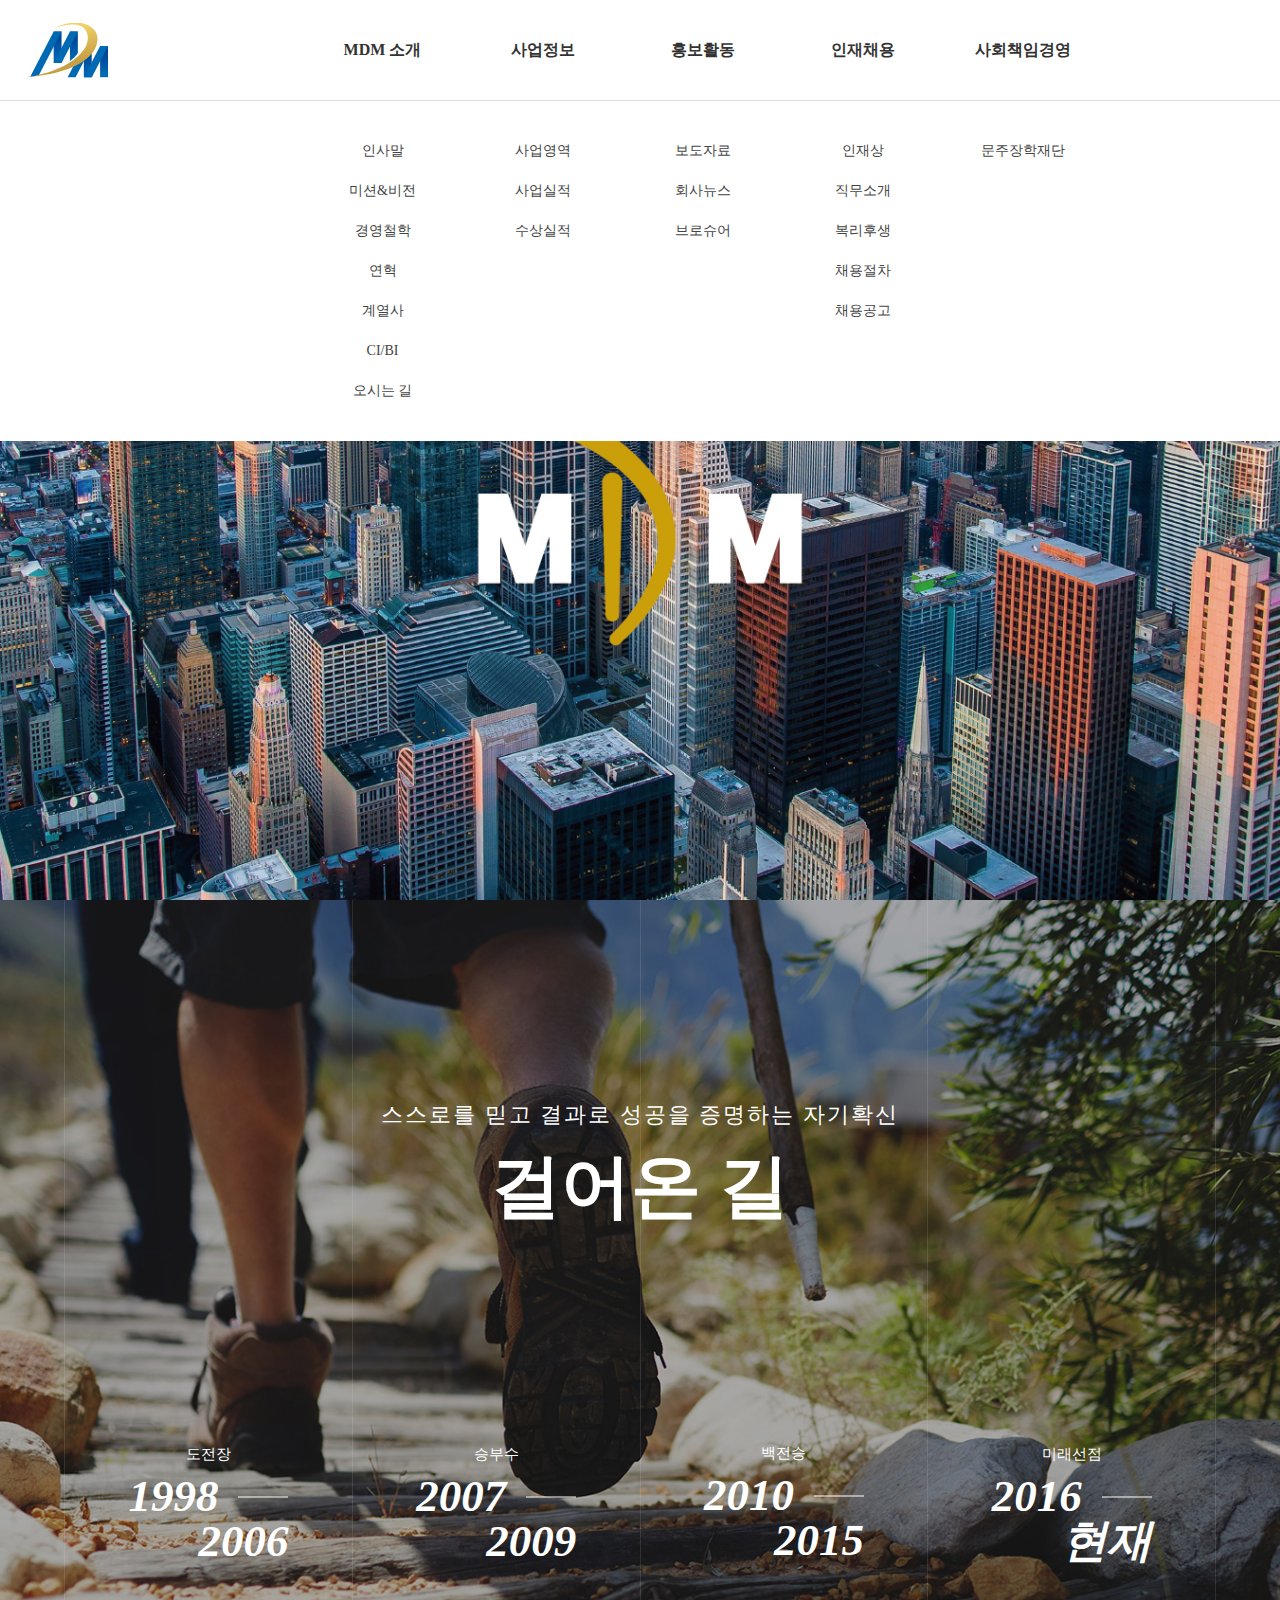
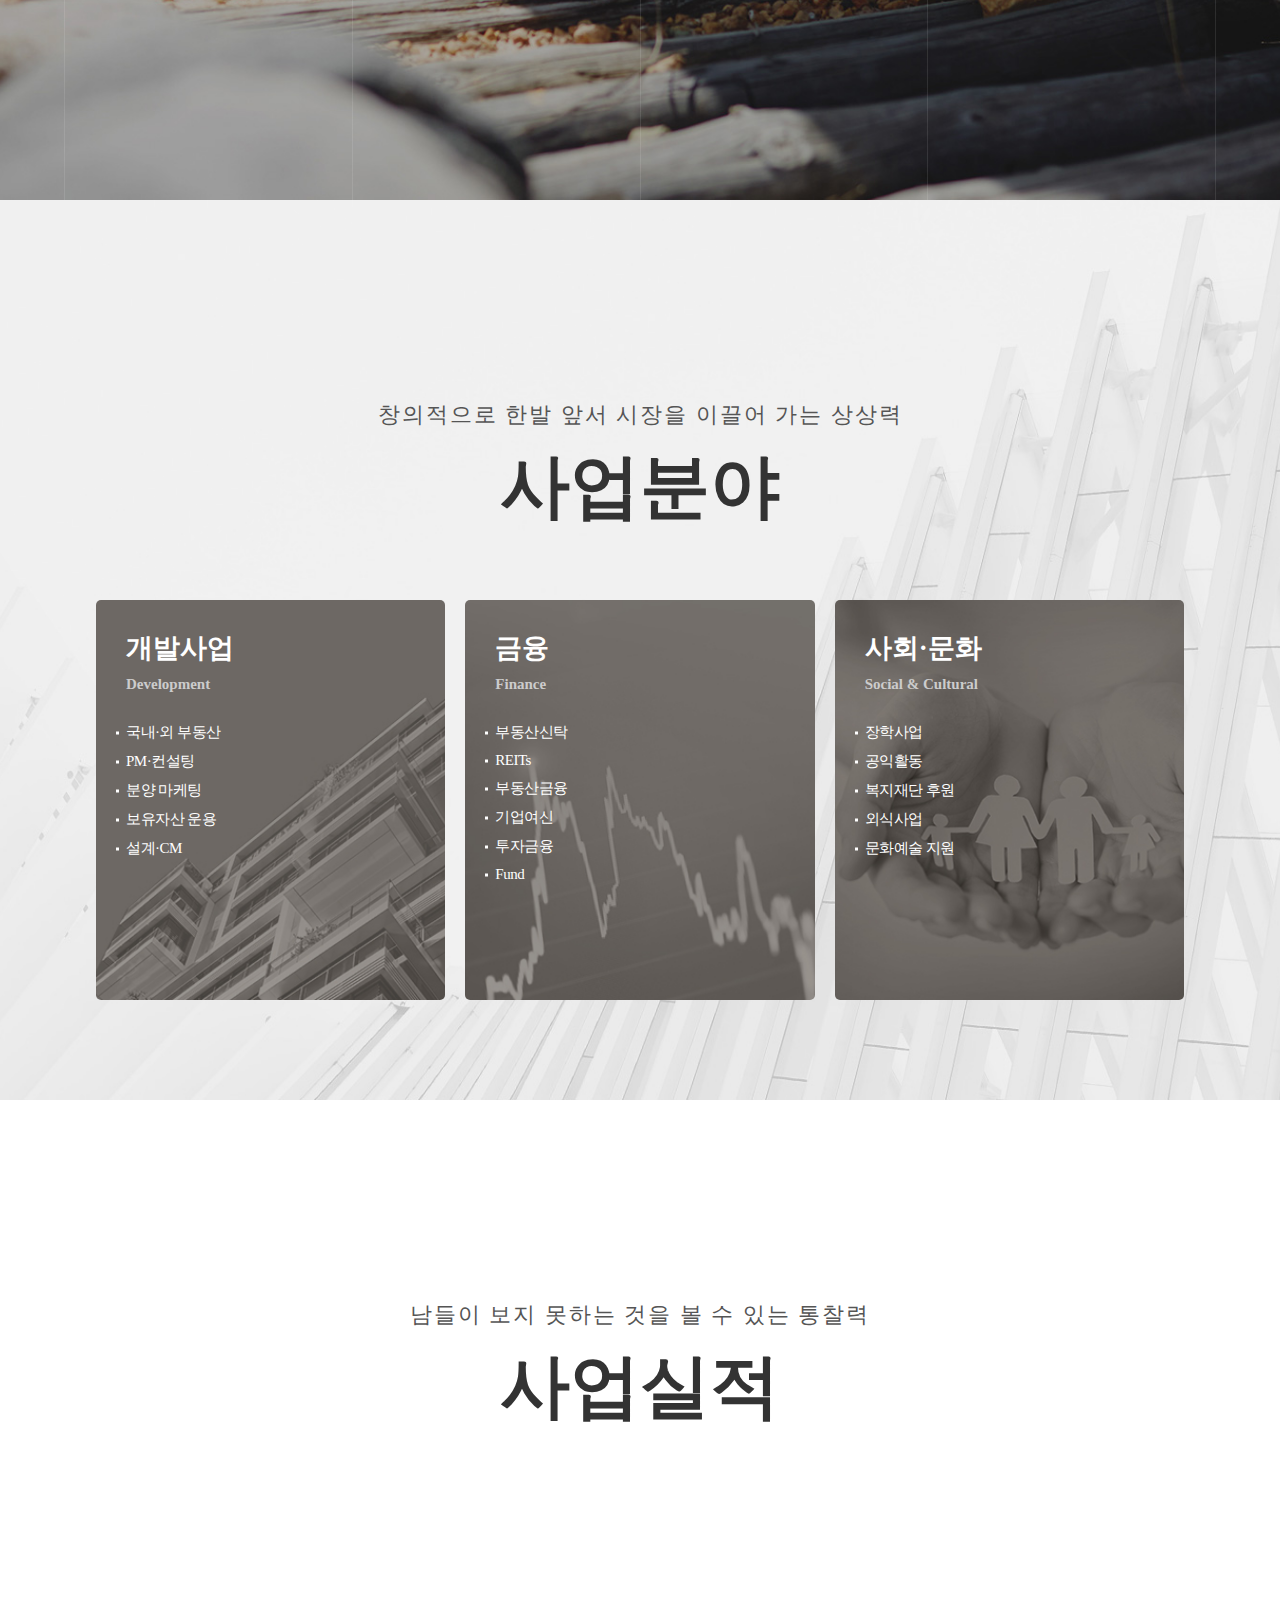
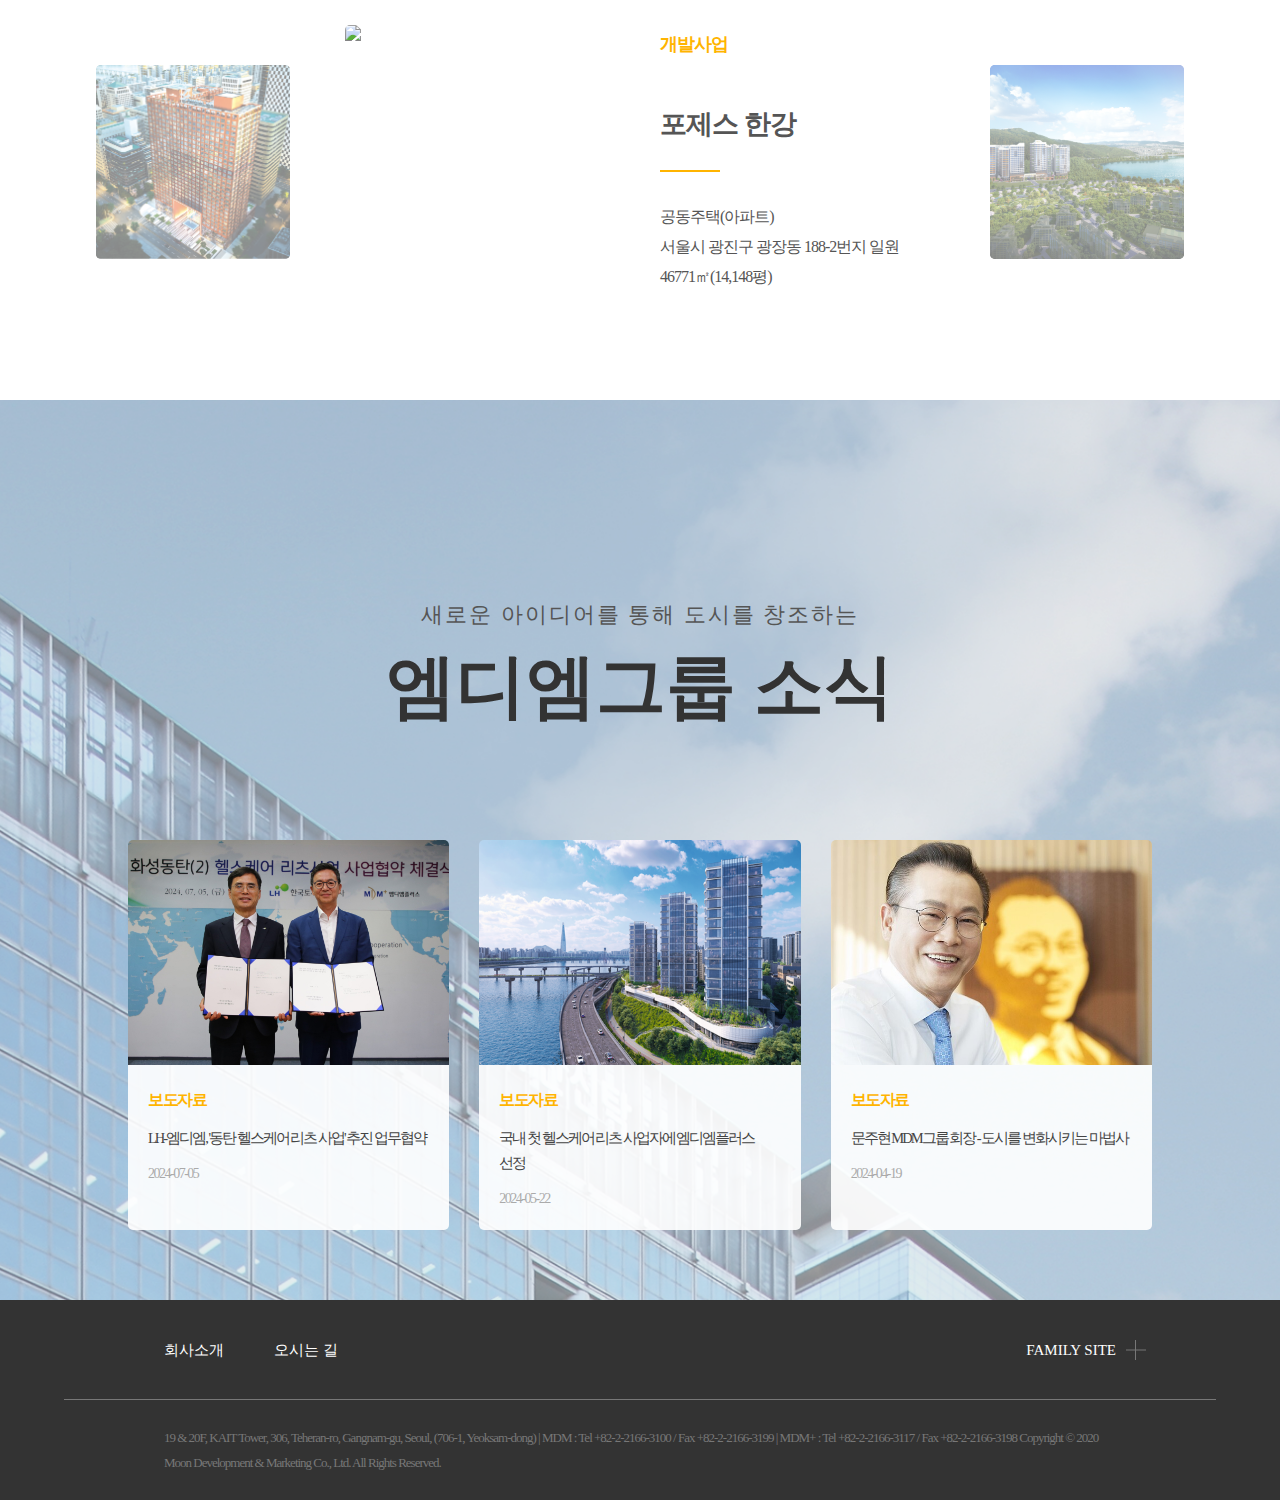
==== MDM.html @ fdaeb79d "first commit" ====
<!DOCTYPE html>
<html lang="ko">
<head>
  <meta charset="UTF-8">
  <meta name="viewport" content="width=device-width, initial-scale=1.0">
  <link rel="stylesheet" href="css/style.css">
  <title>MDM</title>
</head>
<body>
  <div id="mdm">
    <section class="s1">
      <header>
        <p class="logo"><a href="#"></a></p>
        <p class="nav_Bg"></p>
        <ul class="nav">
          <li>
            <a href="#">MDM 소개</a>
            <ul class="sub">
              <li><a href="#"><span>인사말</span></a></li>
              <li><a href="#"><span>미션&비전</span></a></li>
              <li><a href="#"><span>경영철학</span></a></li>
              <li><a href="#"><span>연혁</span></a></li>
              <li><a href="#"><span>계열사</span></a></li>
              <li><a href="#"><span>CI/BI</span></a></li>
              <li><a href="#"><span>오시는 길</span></a></li>
            </ul>
          </li>
          <li>
            <a href="#">사업정보</a>
            <ul class="sub">
              <li><a href="#"><span>사업영역</span></a></li>
              <li><a href="#"><span>사업실적</span></a></li>
              <li><a href="#"><span>수상실적</span></a></li>
            </ul>
          </li>
          <li>
            <a href="#">홍보활동</a>
            <ul class="sub">
              <li><a href="#"><span>보도자료</span></a></li>
              <li><a href="#"><span>회사뉴스</span></a></li>
              <li><a href="#"><span>브로슈어</span></a></li>
            </ul>
          </li>
          <li>
            <a href="#">인재채용</a>
            <ul class="sub">
              <li><a href="#"><span>인재상</span></a></li>
              <li><a href="#"><span>직무소개</span></a></li>
              <li><a href="#"><span>복리후생</span></a></li>
              <li><a href="#"><span>채용절차</span></a></li>
              <li><a href="#"><span>채용공고</span></a></li>
            </ul>
          </li>
          <li>
            <a href="#">사회책임경영</a>
            <ul class="sub">
              <li><a href="#"><span>문주장학재단</span></a></li>
            </ul>
          </li>
        </ul>
      </header>
    </section>
    <section class="s2">
      <div class="title">
        <p>스스로를 믿고 결과로 성공을 증명하는 자기확신</p>
        <p>걸어온 길</p>
      </div>
      <ul class="since_Box">
        <li>
          <div class="show">
            <p>도전장</p>
            <p class="since since1">1998</p>
            <p class="since since2">2006</p>
          </div>
          <div class="hide">
            <p>
              미래를 향한 도전.
              <br>창업의 길을 걷다.
            </p>
            <a href="#">자세히보기 
              <span><img src="images/section2_arrow.png" alt="section2_arrow"></span>
            </a>
          </div>
        </li>
        <li>
          <div class="show">
            <p>승부수</p>
            <p class="since since1">2007</p>
            <p class="since since2">2009</p>
          </div>
          <div class="hide">
            <p>
              새로운 도약의 시작.
              <br>디벨로퍼의 나래를 펼치다.
            </p>
            <a href="#">자세히보기 
              <span><img src="images/section2_arrow.png" alt="section2_arrow"></span>
            </a>
          </div>
        </li>
        <li>
          <div class="show">
            <p>백전승</p>
            <p class="since since1">2010</p>
            <p class="since since2">2015</p>
          </div>
          <div class="hide">
            <p>
              패러다임의 전환.
              <br>미래에 대한 인사이트로
              <br>디벨로퍼에 금융을 접목하다.
            </p>
            <a href="#">자세히보기 
              <span><img src="images/section2_arrow.png" alt="section2_arrow"></span>
            </a>
          </div>
        </li>
        <li>
          <div class="show">
            <p>미래선점</p>
            <p class="since since1">2016</p>
            <p class="since since2">현재</p>
          </div>
          <div class="hide">
            <p>
              세계 일류
              <br>종합부동산그룹의 길.
            </p>
            <a href="#">자세히보기 
              <span><img src="images/section2_arrow.png" alt="section2_arrow"></span>
            </a>
          </div>
        </li>
      </ul>
    </section>
    <section class="s3">
      <div class="title">
        <p>창의적으로 한발 앞서 시장을 이끌어 가는 상상력</p>
        <p>사업분야</p>
      </div>
      <ul>
        <li>
            <p>개발사업</p>
            <p>Development</p>
            <ul class="sub">
              <li>국내·외 부동산</li>
              <li>PM·컨설팅</li>
              <li>분양 마케팅</li>
              <li>보유자산 운용</li>
              <li>설계·CM</li>
              <li></li>
            </ul>
            <a href="#"><img src="images/section3_btn_arrow.png" alt="section3_btn_arrow"></a>
        </li>
        <li>
            <p>금융</p>
            <p>Finance</p>
            <ul class="sub">
              <li>부동산신탁</li>
              <li>REITs</li>
              <li>부동산금융</li>
              <li>기업여신</li>
              <li>투자금융</li>
              <li>Fund</li>
            </ul>
            <a href="#"><img src="images/section3_btn_arrow.png" alt="section3_btn_arrow"></a>
        </li>
        <li>
            <p>사회·문화</p>
            <p>Social & Cultural</p>
            <ul class="sub">
              <li>장학사업</li>
              <li>공익활동</li>
              <li>복지재단 후원</li>
              <li>외식사업</li>
              <li>문화예술 지원</li>
              <li></li>
            </ul>
            <a href="#"><img src="images/section3_btn_arrow.png" alt="section3_btn_arrow"></a>
        </li>
      </ul>
    </section>
    <section class="s4">
      <div class="title">
        <p>남들이 보지 못하는 것을 볼 수 있는 통찰력</p>
        <p>사업실적</p>
      </div>
      <ul>
        <li>
          <p><img src="images/MP_section4_img5.jpg" alt="img5"></p>
        </li>
        <li>
          <p><img src="images/MP_section4_img1.jpg" alt="img1"></p>
          <div class="txt">
            <p>개발사업</p>
            <p>포제스 한강</p>
            <p>공동주택(아파트)<br>
              서울시 광진구 광장동 188-2번지 일원<br>
              46771㎡(14,148평)</p>
          </div>
        </li>
        <li>
          <p><img src="images/MP_section4_img2.jpg" alt="img2"></p>
        </li>
      </ul>
    </section>
    <section class="s5">
      <div class="title">
        <p>새로운 아이디어를 통해 도시를 창조하는</p>
        <p>엠디엠그룹 소식</p>
      </div>
      <ul>
        <li>
          <a href="#">
            <p><img src="images/MP_section5_img1.jpg" alt="img1"></p>
            <div class="txt">
              <p>보도자료</p>
              <p>LH-엠디엠, '동탄 헬스케어 리츠 사업' <br>추진 업무협약</p>
              <p>2024-07-05</p>
            </div>
          </a>
        </li>
        <li>
          <a href="#">
            <p><img src="images/MP_section5_img2.png" alt="img2"></p>
            <div class="txt">
              <p>보도자료</p>
              <p>국내 첫 헬스케어 리츠 사업자에 <br>엠디엠플러스 선정</p>
              <p>2024-05-22</p>
            </div>
          </a>
        </li>
        <li>
          <a href="#">
            <p><img src="images/MP_section5_img3.jpg" alt="img3"></p>
            <div class="txt">
              <p>보도자료</p>
              <p><!-- [커버스토리] --> 문주현 MDM그룹 회장 - 도시를 <br>변화시키는 마법사<span>, 1세대 디벨로퍼</span></p>
              <p>2024-04-19</p>
            </div>
          </a>
        </li>
      </ul>
    </section>
    <footer>
      <div class="footTop">
        <div class="left">
          <p><a href="#">회사소개</a></p>
          <p><a href="#">오시는 길</a></p>
        </div>
        <p>FAMILY SITE</p>
      </div>
      <p>19 & 20F, KAIT Tower, 306, Teheran-ro, Gangnam-gu, Seoul, (706-1, Yeoksam-dong) | MDM : Tel +82-2-2166-3100 / Fax +82-2-2166-3199 | MDM+ : Tel +82-2-2166-3117 / Fax +82-2-2166-3198 Copyright © 2020 Moon Development & Marketing Co., Ltd. All Rights Reserved.
    </footer>
  </div>
</body>
</html>
---- css/style.css ----
@charset "utf-8";

*{margin: 0; padding: 0;}
ul{list-style: none;}
a{text-decoration: none;}

#mdm{
  width: 100%; height: 100vh;
}
#mdm section{
  width: 100%; height: 100%;
}
section .title{
  width: 100%; text-align: center;
  position: absolute; z-index: 1;
  top: 200px; left: 0;
}
section .title p:nth-child(1){
  font-size: 22px;
  letter-spacing: 2px;
  margin-bottom: 10px;
}
section .title p:nth-child(2){
  font-size: 70px; font-weight: bold;
}


/* section1 시작 */
.s1{
  background-image: url(../images/MP_title_bg_img1.jpg);
  background-position: center;
  background-size: cover;
}
.s1 header{
  width: 100%; height: 100px;
  background-image: linear-gradient(rgba(0, 0, 0, .4),transparent);
  position: fixed; z-index: 30;
  display: flex;
}
.s1 header:hover{
  /* background-color: rgba(0, 0, 0, .5); */
  background-color: #fff;
  background-image: none;
  border-bottom: 1px solid #ddd;

}
.s1 header .logo{
  width: 100px; height: 100%;
  text-align: center;
  position: relative; z-index: 1;
  margin-left: 25px;
}
.s1 header .logo a{
  display: block;
  width: 100px; height: 55px;
  background-image: url(../images/mdm_ci_redesign_white3.svg);
  position: absolute; left: 50%; top: 50%;
  transform: translate(-50%,-50%);
  background-size: contain;
  background-repeat: no-repeat;
}
.s1 header:hover .logo a{
  background-image: url(../images/mdm_ci_redesign_blue3.svg);
}
.s1 header .nav{
  width: 100%; max-width: 1000px; height: 100%;
  display: flex; align-items: center;
  text-align: center;
  margin: 0 auto; 
}
.s1 header .nav>li{
  width: 20%; line-height: 100px;
  position: relative; z-index: 1;
}
.s1 header .nav>li>a{
  display: block;
  width: 100%; height: 100%;
  color: #fff; 
  font-weight: 600;
}
.s1 header:hover .nav>li>a{
  color: #333; 
}
.s1 header .nav>li:hover>a{
  background-color: #eee;
  transition: .3s
}
.s1 header .nav>li .sub{
  width: 100%; height: 0;
  position: absolute; top: 101px; left: 0;
  padding-top: 30px; box-sizing: border-box;
  z-index: 1;
  overflow: hidden;
  
}
.s1 header:hover .nav>li .sub{
height: 340px;transition: .2s .1s;
}
.s1 header .nav>li:hover .sub{
  background-color: #eee;
}
.s1 header .nav>li .sub li{
width: 100%; line-height: 40px;
}
.s1 header .nav>li .sub li a{
  display: block;
  width: 100%;
  color: #444;
  font-size: 14px;
}
.s1 header .nav>li .sub li:hover a{
  color: #095dba;
}
.s1 header .nav>li .sub li a span{
  display: inline-block; height: 32px;
  transition: border .3s;
  border-bottom: 1px solid transparent;
}
.s1 header .nav>li .sub li:hover a span{
  border-bottom: 1px solid;
}
.s1 header .nav_Bg{
  width: 100%; height: 0;
  /* background-color: rgba(0, 0, 0, .5); */
  background-color: #fff;
  position: absolute; top: 101px; left: 0;
  transition: .3s;

}
.s1 header:hover .nav_Bg{
  height: 340px;
}



/* section2 시작 */
.s2{
  background-image: url(../images/MP_section2_bg_img.jpg);
  background-size: cover;
  position: relative;
  background-position: center;
}
.s2 .title{
  color: #fff;
}
.s2 .since_Box{
  width: 90%; height: 100%;
  display: flex; justify-content: center;
  margin: 0 auto;
}
.s2 .since_Box li{
  width: 25%; height: 100%; text-align: center;
  border-left: 1px solid rgba(255, 255, 255, .1);
  display: flex; flex-direction: column;
  justify-content: flex-end;
  color: #fff;
}
.s2 .since_Box li:hover{
  background-image: linear-gradient(transparent, transparent, rgba(0, 0, 0, .6), rgba(0, 0, 0, .7));
}
.s2 .since_Box li:last-child{
  border-right: 1px solid rgba(255, 255, 255, .1);
}
.s2 .since_Box li .show p:nth-child(1){
  font-size: 15px;
}
.s2 .since_Box li .show p.since{
  font-size: 45px; font-weight: bold;
  display: inline-block;
  display: flex; flex-direction: column;
  width: 160px; margin: 0 auto;
  line-height: 45px;
  font-style: italic;
}
.s2 .since_Box li:hover p.since{
  color: #ffb400;
}
.s2 .since_Box li .show p.since1{
  align-items: flex-start;
  margin-top: 10px;
  position: relative;
}
.s2 .since_Box li .show p.since1::after{
  content: "";
  width: 50px; height: 1px;
  position: absolute; right: 0; top: 50%;
  transform: translateY(-50%);
  background-color: #fff;
}
.s2 .since_Box li .show p.since2{
  align-items: flex-end;
  margin-bottom: 30px;
}
.s2 .since_Box li .hide{
  margin-bottom: 0;
  margin-top: 20px;
  opacity: 0; transition: .3s;
}
.s2 .since_Box li:nth-child(3) .hide{
  margin-bottom: -17px;
  opacity: 0; 
}
.s2 .since_Box li:hover .hide{
  margin-bottom: 70px; 
  opacity: 1;
}
.s2 .since_Box li .hide p{
font-size: 14px;
}
.s2 .since_Box li .hide a{
color: #fff;
font-size: 14px; font-weight: 600;
line-height: 150px;
}
.s2 .since_Box li .hide a span{
  padding-left: 5px;
}
.s2 .since_Box li .hide a:hover span{
animation: spanarrow .6s infinite alternate ;
position: relative;
}
@keyframes spanarrow {
  0%,100%{right: 0; animation-timing-function: ease-in;}
  50%{right: -3px; animation-timing-function: ease-out;}
}



/* section3 시작 */
.s3{
  background-image: url(../images/MP_section3_bg_img.jpg);
  background-size: cover;
  position: relative;
  background-position: center;
}
.s3 .title p:nth-child(1){
  color: #555;
}
.s3 .title p:nth-child(2){
  color: #333;
}
.s3>ul{
  width: 80%;
  display: flex; justify-content: center;
  gap: 30px;
  margin: 0 auto;
  position: absolute; bottom: 100px; left: 50%;
  transform: translateX(-50%);
}
.s3>ul>li{
  width: 350px; aspect-ratio: 1 / 1;
  background-size: cover;
  padding: 30px; box-sizing: border-box;
  color: #fff;
  position: relative;
  border-radius: 5px;
  transition: border-radius .3s, transform .3s;
  overflow: hidden;
}
.s3>ul>li:hover{
  transform: translateY(-25px);
  border-radius: 5px 100px 5px 5px;
  filter: drop-shadow(10px 10px 15px rgba(0, 0, 0, .4));
}
.s3>ul>li:hover:before{
  content: "";
  width: 100%; height: 100%;
  position: absolute; left: 0; top: 0;
  background-color: #FEB516;
  mix-blend-mode: overlay;
}
.s3>ul>li:nth-child(1){
background-image: url(../images/MP_section3_development_bg.jpg);
}
.s3>ul>li:nth-child(2){
background-image: url(../images/MP_section3_finance_bg.jpg);
}
.s3>ul>li:nth-child(3){
background-image: url(../images/MP_section3_social&cultural_bg.jpg);
}
.s3>ul>li>p{position: relative;}
.s3>ul>li>p:nth-child(1){
  font-size: 32px; font-weight: bold;
}
.s3>ul>li>p:nth-child(2){
  font-size: 18px; font-weight: 600;
  color: #ccc; margin: 10px 0 30px;
}
.s3>ul>li .sub{
  display: flex; flex-wrap: wrap;
  justify-content: space-around;
  gap: 10px;
}
.s3>ul>li .sub li{
  letter-spacing: -.5px; width: 43%;
  position: relative;
}
/* .s3>ul>li .sub li:nth-child(odd){}
.s3>ul>li .sub li:nth-child(even){} */
.s3>ul>li .sub li::before{
  content: "";
  width: 3px; height: 3px;
  position: absolute; left: -10px; top: 50%;
  transform: translateY(-50%);
  background-color: #fff;
}
.s3>ul>li:nth-child(odd) .sub li:last-child::before{
  content: none;
}
.s3>ul>li a{
  display: inline-block;
  width: 70px; height: 70px;
  line-height: 70px;
  position: absolute; right: 0; bottom: 0;
  background-color: rgba(0, 0, 0, .25);
  text-align: center;
  opacity: 0;
}
.s3>ul>li a img{
  width: 37px; height: 21px;
  vertical-align: middle;
}
.s3>ul>li:hover a{
  opacity: 1;
}



/* section4 시작 */
.s4{
  position: relative;
} 
.s4 .title p:nth-child(1){
  color: #555;
}
.s4 .title p:nth-child(2){
  color: #333;
}
.s4 ul{
  width: 85%; margin: 0 auto;
  display: flex;
  justify-content: center; gap: 5%; align-items: center;
  position: absolute; bottom: 100px; left: 50%;
  transform: translateX(-50%);
}
.s4 ul li:nth-child(odd){
  width: 230px;
}
.s4 ul li:nth-child(2){
  width: 700px;
  display: flex; align-items: center;
}
.s4 ul li>p{
  aspect-ratio: 1 / 1; font-size: 0;
  border-radius: 5px; overflow: hidden;
  position: relative;
}
.s4 ul li:nth-child(odd)>p::after{
  content: "";
  position: absolute; left: 0; top: 0;
  width: 100%; height: 100%;
  background-color: rgba(255, 255, 255, .5);
}
/* .s4 ul li:nth-child(odd)>p::before{
  content: url(../images/MP_section4_img5.jpg);
  position: absolute; left: 0; top: 0;
  width: 100%; height: 100%;
  filter: blur(2px);
} */
.s4 ul li:nth-child(2)>p{
  width: 50%;
  border-radius: 5px 100px 5px 5px;
}
.s4 ul li>p img{
  width: 100%; height: 100%; object-fit: cover;
}
.s4 ul li .txt{
  width: 50%;
  display: flex; flex-direction: column;
  gap: 50px; margin-left: 40px;
  letter-spacing: -1px;
}
.s4 ul li .txt p:nth-child(1){
  color: #FFB400; font-size: 18px; font-weight: bold;
}
.s4 ul li .txt p:nth-child(2){
  color: #555; font-size: 27px; font-weight: bold;
  position: relative; margin-bottom: 10px;
}
.s4 ul li .txt p:nth-child(2)::after{
  content: "";
  position: absolute; left: 0; bottom: -30px;
  width: 60px; height: 2px;
  background-color: #FFB400;
}
.s4 ul li .txt p:nth-child(3){
  color: #555; line-height: 30px;
}




/* section5 시작 */
.s5{
  background-image: url(../images/MP_section5_bg_img.jpg);
  background-size: cover;
  position: relative;
  background-position: center;
}
.s5::after{
  content: "";
  position: absolute; left: 0; top: 0;
  width: 100%; height: 100%;
  background-color: rgba(255, 255, 255, .45);
}
.s5 .title p:nth-child(1){
  color: #555;
}
.s5 .title p:nth-child(2){
  color: #333;
}
.s5 ul{
  width: 70%; margin: 0 auto;
  display: flex;
  justify-content: center; gap: 100px;
  position: absolute; bottom: 70px; left: 50%;
  transform: translateX(-50%);
  z-index: 1;
}
.s5 ul li{
  flex: 1 1 30%;
  border-radius: 5px; overflow: hidden;
  transition: border-radius .3s, transform .3s;
}
.s5 ul li:hover{
  border-radius: 5px 5px 100px 5px;
  transform: translateY(-25px);
  filter: drop-shadow(10px 10px 15px rgba(0, 0, 0, .4));
}
.s5 ul li a>p{
  width: 100%; height: 225px; overflow: hidden;
}
.s5 ul li a>p img{
  width: 100%; height: 100%; object-fit: cover;
  transform: scale(1); transition: transform .3s;
}
.s5 ul li:hover a>p img{
  transform: scale(1.1);
}
.s5 ul li a .txt{
  width: 100%; height: 165px;
  background-color: rgba(255, 255, 255, .9);
  padding: 25px 0 25px 20px; box-sizing: border-box;
  letter-spacing: -1.5px;
}
.s5 ul li:hover a .txt{
  background-color: #FFB400;
  opacity: .85;
}
.s5 ul li a .txt p:nth-child(1){
  color: #FFB400; font-weight: bold;
}
.s5 ul li a .txt p:nth-child(2){
  color: #444; font-size: 15px;
  margin: 15px 0;
  line-height: 25px; letter-spacing: -2px;
}
.s5 ul li a .txt p:nth-child(3){
  color: #aaa; font-size: 14px;
}
.s5 ul li:hover a .txt p{
  color: #fff;
}



/* footer 시작 */
footer{
  width: 100%; height: 200px;
  background-color: #333;
}
footer .footTop{
  width: 80%; margin: 0 auto;
  display: flex; justify-content: space-between;
  line-height: 100px; color: #fff;
  padding: 0 100px; box-sizing: border-box;
  position: relative;
}
footer .footTop>p{position: relative;}
footer .footTop>p::before{
  content: "";
  width: 20px; height: 1px;
  background-color: #777;
  position: absolute; right:-30px; top: 50%;
  transform: translateY(-50%);
}
footer .footTop>p::after{
  content: "";
  width: 1px; height: 20px;
  background-color: #777;
  position: absolute; right:-20px; top: 50%;
  transform: translateY(-50%);
}
footer .footTop .left{
  display: flex; gap: 50px;
}
footer .footTop .left a{color: #fff;}
footer>p{
  width: 80%; margin: 0 auto;
  line-height: 25px; color: #777;
  font-size: 14px;
  padding: 25px 100px 0; box-sizing: border-box;
  letter-spacing: -1px;
  
}
footer .footTop::after{
  content: "";
  width: 100%; height: 1px;
  background-color: #777;
  position: absolute; left: 50%; bottom: 0;
  transform: translateX(-50%);
}





/* 반응형 시작 */
@media screen and (max-width:1350px){
  /* section5 시작 */
  .s5 ul{width: 80%; gap: 30px;}
  .s5 ul li a .txt{padding: 25px 20px;}
  .s5 ul li a .txt p:nth-child(2){
    font-size: 14.5px; letter-spacing: -2px;
    word-break: keep-all;
  }
  .s5 br,.s5 span{display: none;}
}

@media screen and (max-width:1280px) {
  /* section1 시작 */
  .s1 header .nav{max-width: 800px;}

  /* section2 시작 */

  /* section3 시작 */
  .s3>ul{
    width: 85%; gap: 20px;
  }
  .s3>ul>li{
    height: 400px;
  }
  .s3>ul>li>p:nth-child(1){font-size: 27px;}
  .s3>ul>li>p:nth-child(2){font-size: 15px;}
  .s3>ul>li .sub li{font-size: 15px;}
  .s3>ul>li .sub{
    flex-direction: column;
  }
  .s3>ul>li .sub li{
    width: 100%;
  }

  /* section4 시작 */

  /* section5 시작 */
  .s5 ul li:last-child a>p img{object-position: left;}

  /* footer 시작 */
  footer .footTop{
    width: 90%; font-size: 15px;
  }
  footer>p{
    width: 90%; font-size: 13px;
  }
}

@media screen and (max-width:1024px) {
  /* 전체 title 조정 */
  section .title p:nth-child(1){
    font-size: 18px;
  }
  section .title p:nth-child(2){
    font-size: 60px;
  }

  /* section1 시작 */
  .s1 header .nav{display: none;}

  /* section2 시작 */
  .s2 .since_Box li .show p:nth-child(1){
    font-size: 13px;
  }
  .s2 .since_Box li .show p.since{
    font-size: 37px;
    width: 142px;
    line-height: 35px;
  }
  .s2 .since_Box li .show p.since2{
    margin-bottom: 0px;
  }
  .s2 .since_Box li .hide{
    margin-top: 0;
  }
  .s2 .since_Box li:nth-child(3) .hide{
    margin-bottom: 0;
  }
  .s2 .since_Box li:nth-child(3):hover .hide{
    margin-bottom: 70px; 
    opacity: 1;
  }
  .s2 .since_Box li .hide p{
   display: none;
  }

  /* section3 시작 */

  .s3>ul>li>p:nth-child(1){font-size: 25px;}
  .s3>ul>li>p:nth-child(2){font-size: 14px;}


  /* section4 시작 */

  /* section5 시작 */
  .s5 ul{
     margin: 0 auto;
    display: flex;
    justify-content: center; gap: 20px;
    position: absolute; bottom: 100px; left: 50%;
    transform: translateX(-50%);
    z-index: 1;
  }
  .s5 ul li a>p{
    width: 100%; height: 225px; overflow: hidden;
  }
  .s5 ul li a .txt{
    width: 100%; height: 165px;
    padding: 25px 20px;
    letter-spacing: -1.5px;
  }
  .s5 ul li a .txt p:nth-child(1){
    font-size: 14px;
  }
  .s5 ul li a .txt p:nth-child(2){
    font-size: 14px;
  }

  /* footer 시작 */
  footer{position: relative;}
  footer .footTop{
    width: 100%; font-size: 15px;
  }
  footer>p{
    width: 100%; font-size: 13px;
    line-height: 17px;
    position: absolute;
    left: 50%; top: 75%;
    transform: translate(-50%, -75%);
  }
  footer .footTop::after{
    width: 90%;
  }
}

@media screen and (max-width:780px) {
  /* 전체 title 조정 */
  section .title p:nth-child(1){
    font-size: 16px;
  }
  section .title p:nth-child(2){
    font-size: 50px;
  }

  /* section1 시작 */
  .s1 header .nav{display: none;}

  /* section2 시작 */
  .s2 .since_Box li .show p:nth-child(1){
    font-size: 13px;
  }
  .s2 .since_Box li .show p.since{
    font-size: 37px;
    width: 142px;
    line-height: 35px;
  }
  .s2 .since_Box li .show p.since2{
    margin-bottom: 0px;
  }
  .s2 .since_Box li .hide{
    margin-top: 0;
  }
  .s2 .since_Box li:nth-child(3) .hide{
    margin-bottom: 0;
  }
  .s2 .since_Box li:nth-child(3):hover .hide{
    margin-bottom: 70px; 
    opacity: 1;
  }
  .s2 .since_Box li .hide p{
   display: none;
  }

  /* section3 시작 */

  .s3>ul>li>p:nth-child(1){font-size: 25px;}
  .s3>ul>li>p:nth-child(2){font-size: 14px;}


  /* section4 시작 */

  /* section5 시작 */
  .s5 ul{
     margin: 0 auto;
    display: flex;
    justify-content: center; gap: 20px;
    position: absolute; bottom: 100px; left: 50%;
    transform: translateX(-50%);
    z-index: 1;
  }
  .s5 ul li a>p{
    width: 100%; height: 225px; overflow: hidden;
  }
  .s5 ul li a .txt{
    width: 100%; height: 165px;
    padding: 25px 20px;
    letter-spacing: -1.5px;
  }
  .s5 ul li a .txt p:nth-child(1){
    font-size: 14px;
  }
  .s5 ul li a .txt p:nth-child(2){
    font-size: 14px;
  }

  /* footer 시작 */
  footer{position: relative;}
  footer .footTop{
    width: 100%; font-size: 15px;
  }
  footer>p{
    width: 100%; font-size: 13px;
    line-height: 17px;
    position: absolute;
    left: 50%; top: 75%;
    transform: translate(-50%, -75%);
  }
  footer .footTop::after{
    width: 90%;
  }
}
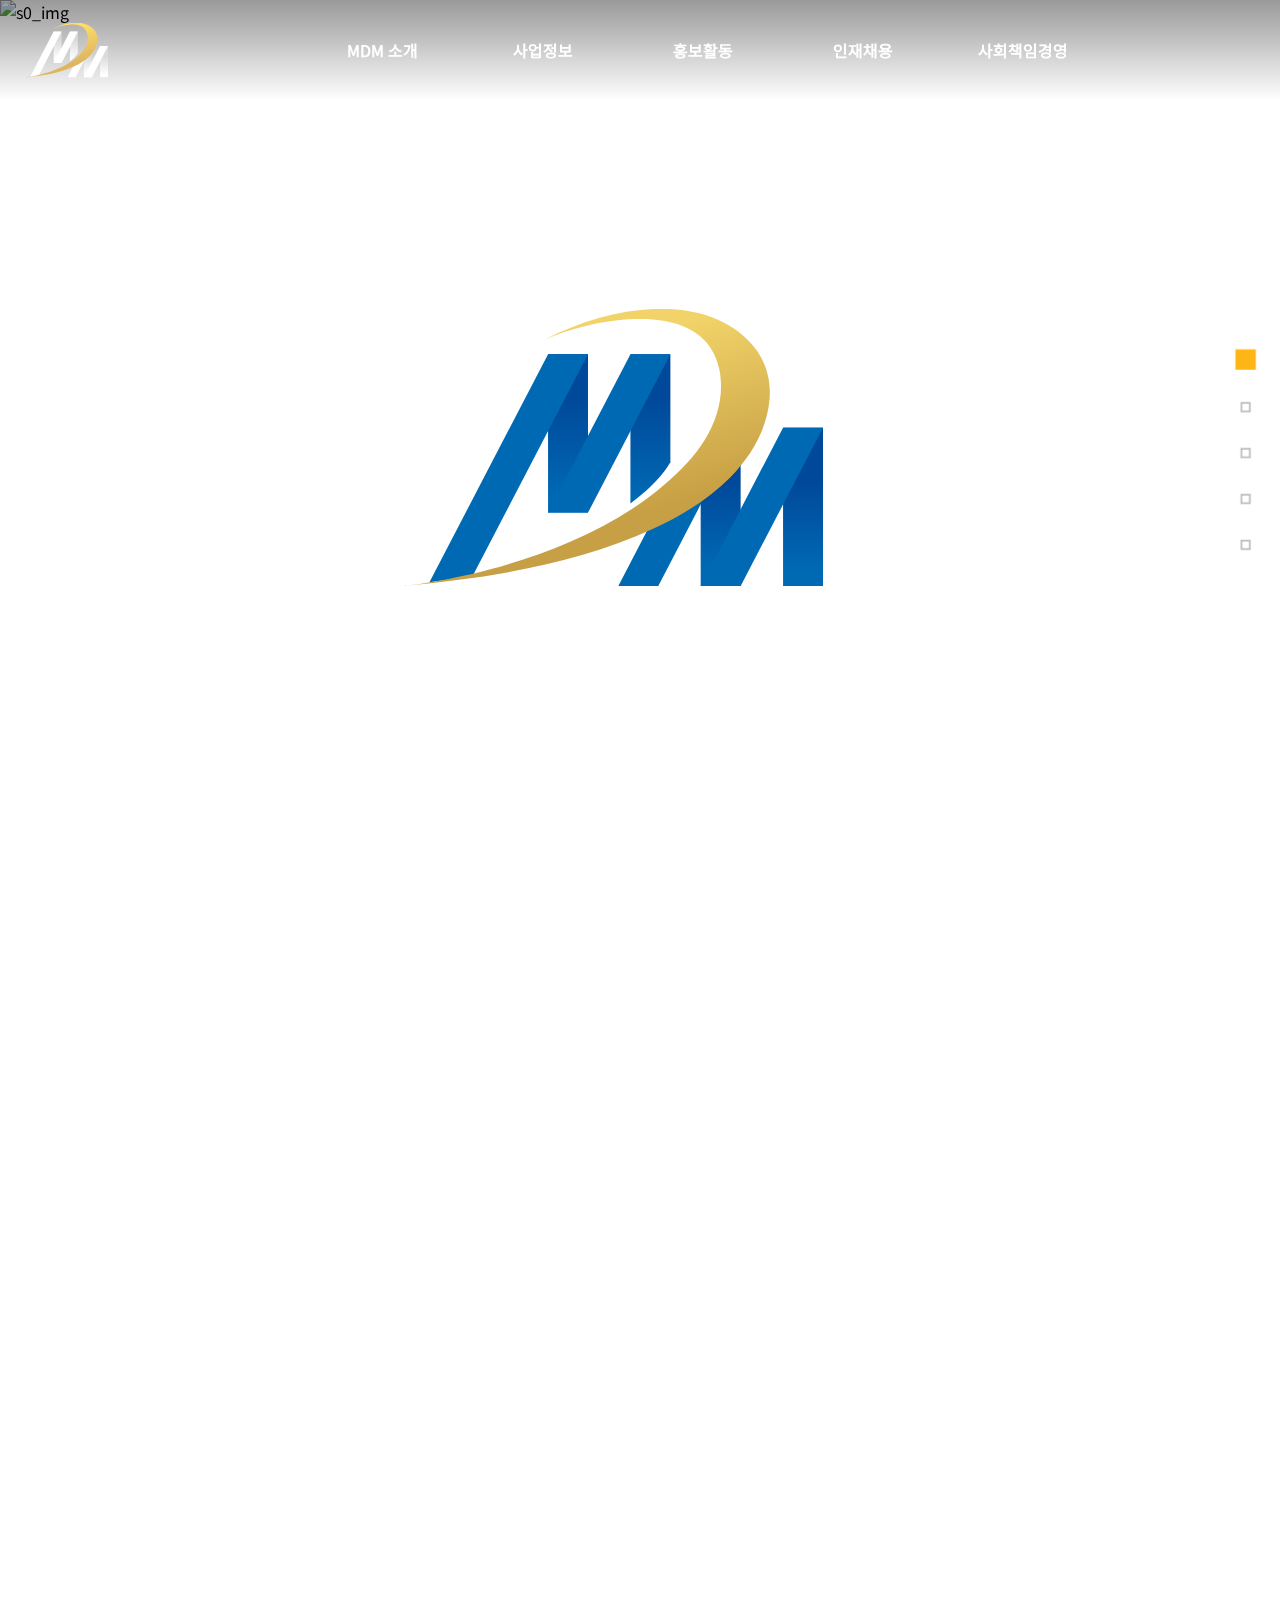
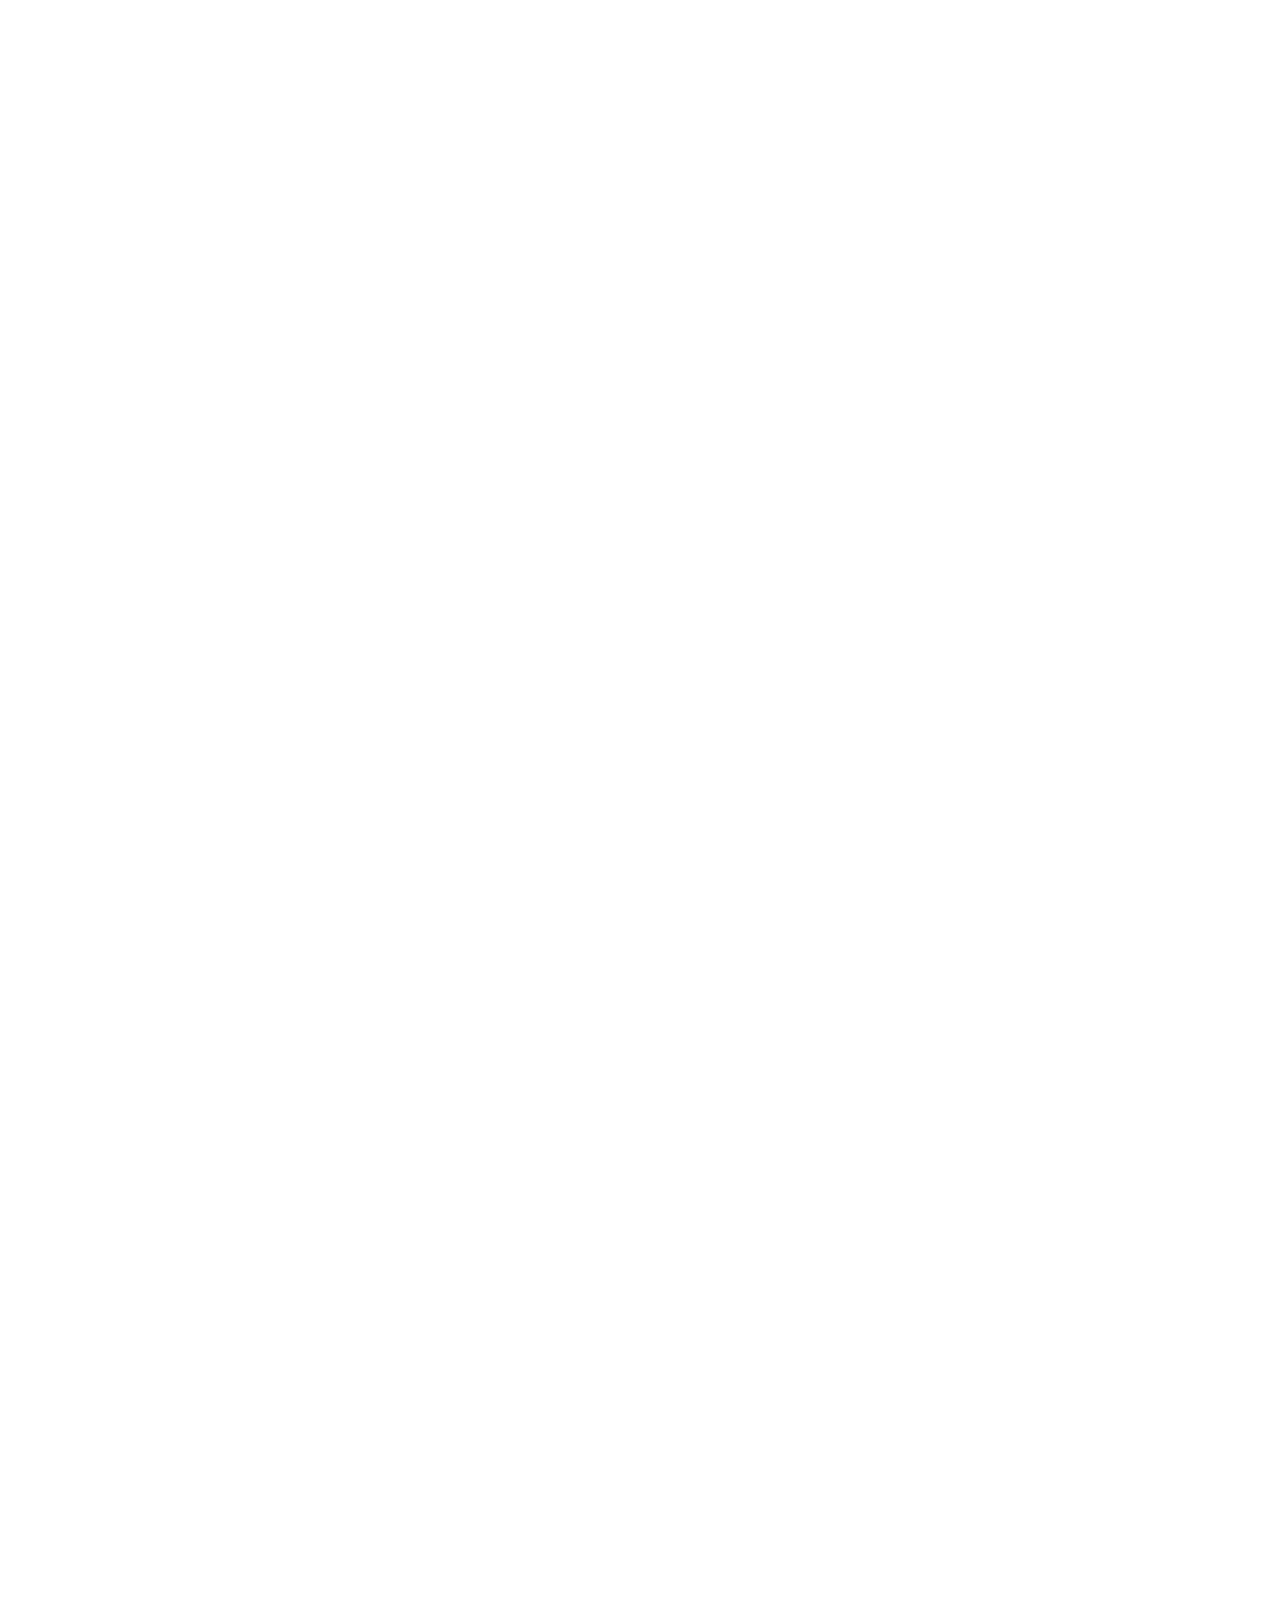
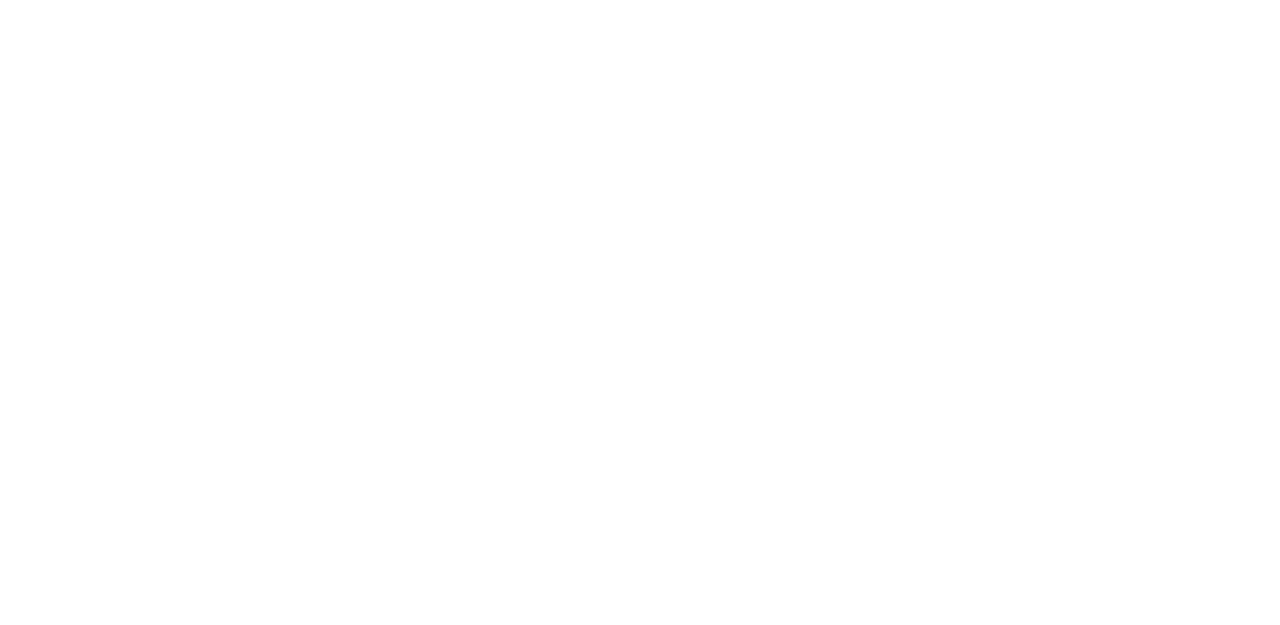
==== commit f6702d37: "first commit" ====
--- a/MDM.html
+++ b/MDM.html
@@ -1,66 +1,115 @@
 <!DOCTYPE html>
 <html lang="ko">
+
 <head>
-  <meta charset="UTF-8">
-  <meta name="viewport" content="width=device-width, initial-scale=1.0">
-  <link rel="stylesheet" href="css/style.css">
-  <title>MDM</title>
+    <meta charset="utf-8" />
+    <title>MDM</title>
+    <link rel="stylesheet" href="css/jquery.fullPage.css" />
+    <link rel="stylesheet" href="css/style2.css">
+    <link
+    rel="stylesheet"
+    href="https://cdn.jsdelivr.net/npm/swiper@11/swiper-bundle.min.css"
+  />
+
+    <script src="http://ajax.googleapis.com/ajax/libs/jquery/1.8.3/jquery.min.js"></script>
+    <script src="http://ajax.googleapis.com/ajax/libs/jqueryui/1.9.1/jquery-ui.min.js"></script>
+    <script src="https://code.jquery.com/jquery-3.7.1.min.js"></script>
+    <script src="js/scrolloverflow.js"></script>
+    <script src="js/jquery.fullPage.js"></script>
+
+
+
 </head>
 <body>
-  <div id="mdm">
-    <section class="s1">
-      <header>
-        <p class="logo"><a href="#"></a></p>
-        <p class="nav_Bg"></p>
-        <ul class="nav">
-          <li>
-            <a href="#">MDM 소개</a>
-            <ul class="sub">
-              <li><a href="#"><span>인사말</span></a></li>
-              <li><a href="#"><span>미션&비전</span></a></li>
-              <li><a href="#"><span>경영철학</span></a></li>
-              <li><a href="#"><span>연혁</span></a></li>
-              <li><a href="#"><span>계열사</span></a></li>
-              <li><a href="#"><span>CI/BI</span></a></li>
-              <li><a href="#"><span>오시는 길</span></a></li>
-            </ul>
-          </li>
-          <li>
-            <a href="#">사업정보</a>
-            <ul class="sub">
-              <li><a href="#"><span>사업영역</span></a></li>
-              <li><a href="#"><span>사업실적</span></a></li>
-              <li><a href="#"><span>수상실적</span></a></li>
-            </ul>
-          </li>
-          <li>
-            <a href="#">홍보활동</a>
-            <ul class="sub">
-              <li><a href="#"><span>보도자료</span></a></li>
-              <li><a href="#"><span>회사뉴스</span></a></li>
-              <li><a href="#"><span>브로슈어</span></a></li>
-            </ul>
-          </li>
-          <li>
-            <a href="#">인재채용</a>
-            <ul class="sub">
-              <li><a href="#"><span>인재상</span></a></li>
-              <li><a href="#"><span>직무소개</span></a></li>
-              <li><a href="#"><span>복리후생</span></a></li>
-              <li><a href="#"><span>채용절차</span></a></li>
-              <li><a href="#"><span>채용공고</span></a></li>
-            </ul>
-          </li>
-          <li>
-            <a href="#">사회책임경영</a>
-            <ul class="sub">
-              <li><a href="#"><span>문주장학재단</span></a></li>
-            </ul>
-          </li>
+
+  <header id="header">
+    <p class="logo"><a href="#"></a></p>
+    <p class="nav_Bg"></p>
+    <ul class="nav">
+      <li>
+        <a href="#">MDM 소개</a>
+        <ul class="sub">
+          <li><a href="#"><span>인사말</span></a></li>
+          <li><a href="#"><span>미션&비전</span></a></li>
+          <li><a href="#"><span>경영철학</span></a></li>
+          <li><a href="#"><span>연혁</span></a></li>
+          <li><a href="#"><span>계열사</span></a></li>
+          <li><a href="#"><span>CI/BI</span></a></li>
+          <li><a href="#"><span>오시는 길</span></a></li>
         </ul>
-      </header>
-    </section>
-    <section class="s2">
+      </li>
+      <li>
+        <a href="#">사업정보</a>
+        <ul class="sub">
+          <li><a href="#"><span>사업영역</span></a></li>
+          <li><a href="#"><span>사업실적</span></a></li>
+          <li><a href="#"><span>수상실적</span></a></li>
+        </ul>
+      </li>
+      <li>
+        <a href="#">홍보활동</a>
+        <ul class="sub">
+          <li><a href="#"><span>보도자료</span></a></li>
+          <li><a href="#"><span>회사뉴스</span></a></li>
+          <li><a href="#"><span>브로슈어</span></a></li>
+        </ul>
+      </li>
+      <li>
+        <a href="#">인재채용</a>
+        <ul class="sub">
+          <li><a href="#"><span>인재상</span></a></li>
+          <li><a href="#"><span>직무소개</span></a></li>
+          <li><a href="#"><span>복리후생</span></a></li>
+          <li><a href="#"><span>채용절차</span></a></li>
+          <li><a href="#"><span>채용공고</span></a></li>
+        </ul>
+      </li>
+      <li>
+        <a href="#">사회책임경영</a>
+        <ul class="sub">
+          <li><a href="#"><span>문주장학재단</span></a></li>
+        </ul>
+      </li>
+    </ul>
+  </header>
+  <div id="fullpage">
+    <div class="swiper mySwiper2 section s1" id="section0">
+      <div class="swiper-wrapper">
+        <div class="swiper-slide">
+          <p class="bg"><img src="images/s0_img2.jpg" alt="s0_img"></p>
+          <div class="text">
+            <h2><span>꿈</span>을 <span>현실</span>로<br>만들어 가는</h2>
+            <p><img src="images/mdm_ci_redesign_blue3.svg" alt=""></p>
+          </div>
+        </div>
+        <div class="swiper-slide">
+          <p class="bg"><img src="images/s0_img3.jpg" alt="s0_img"></p>
+          <div class="text">
+            <h2><span>꿈</span>을 <span>현실</span>로<br>만들어 가는</h2>
+            <p><img src="images/mdm_ci_redesign_blue3.svg" alt=""></p>
+          </div>
+        </div>
+        <div class="swiper-slide">
+          <p class="bg"><img src="images/s0_img5.jpg" alt="s0_img"></p>
+          <div class="text">
+            <h2><span>꿈</span>을 <span>현실</span>로<br>만들어 가는</h2>
+            <p><img src="images/mdm_ci_redesign_blue3.svg" alt=""></p>
+          </div>
+        </div>
+      </div>
+      <div id="btn">
+        <div class="swiper-button-next"></div>
+        <div class="swiper-button-prev"></div>
+      </div>
+      <div class="swiper-pagination"></div>
+      <div class="autoplay-progress">
+        <svg viewBox="0 0 48 48">
+          <circle cx="24" cy="24" r="20"></circle>
+        </svg>
+        <span></span>
+      </div>
+    </div>
+    <div class="section s2" id="section1">
       <div class="title">
         <p>스스로를 믿고 결과로 성공을 증명하는 자기확신</p>
         <p>걸어온 길</p>
@@ -132,13 +181,13 @@
           </div>
         </li>
       </ul>
-    </section>
-    <section class="s3">
+    </div>
+    <div class="section s3" id="section2">
       <div class="title">
         <p>창의적으로 한발 앞서 시장을 이끌어 가는 상상력</p>
         <p>사업분야</p>
       </div>
-      <ul>
+      <ul class="main">
         <li>
             <p>개발사업</p>
             <p>Development</p>
@@ -179,80 +228,191 @@
             <a href="#"><img src="images/section3_btn_arrow.png" alt="section3_btn_arrow"></a>
         </li>
       </ul>
-    </section>
-    <section class="s4">
+    </div>
+    <div class="section s4" id="section3">
       <div class="title">
         <p>남들이 보지 못하는 것을 볼 수 있는 통찰력</p>
         <p>사업실적</p>
       </div>
-      <ul>
-        <li>
-          <p><img src="images/MP_section4_img5.jpg" alt="img5"></p>
-        </li>
-        <li>
-          <p><img src="images/MP_section4_img1.jpg" alt="img1"></p>
-          <div class="txt">
-            <p>개발사업</p>
-            <p>포제스 한강</p>
-            <p>공동주택(아파트)<br>
-              서울시 광진구 광장동 188-2번지 일원<br>
-              46771㎡(14,148평)</p>
-          </div>
-        </li>
-        <li>
-          <p><img src="images/MP_section4_img2.jpg" alt="img2"></p>
-        </li>
-      </ul>
-    </section>
-    <section class="s5">
-      <div class="title">
-        <p>새로운 아이디어를 통해 도시를 창조하는</p>
-        <p>엠디엠그룹 소식</p>
-      </div>
-      <ul>
-        <li>
-          <a href="#">
-            <p><img src="images/MP_section5_img1.jpg" alt="img1"></p>
-            <div class="txt">
-              <p>보도자료</p>
-              <p>LH-엠디엠, '동탄 헬스케어 리츠 사업' <br>추진 업무협약</p>
-              <p>2024-07-05</p>
+      <div class="section">
+        <div class="main4">
+          <div class="mySwiper">
+            <div class="swiper-container">
+              <div class="swiper-wrapper">
+                <div class="swiper-slide">
+                  <img
+                    src="images/MP_section4_img1.jpg"
+                    alt="MP_section4_img"
+                  />
+                </div>
+                <div class="swiper-slide">
+                  <img
+                    src="images/MP_section4_img2.jpg"
+                    alt="MP_section4_img"
+                  />
+                </div>
+                <div class="swiper-slide">
+                  <img
+                    src="images/MP_section4_img3.jpg"
+                    alt="MP_section4_img"
+                  />
+                </div>
+                <div class="swiper-slide">
+                  <img
+                    src="images/MP_section4_img4.jpg"
+                    alt="MP_section4_img"
+                  />
+                </div>
+                <div class="swiper-slide">
+                  <img
+                    src="images/MP_section4_img5.jpg"
+                    alt="MP_section4_img"
+                  />
+                </div>
+              </div>
             </div>
-          </a>
-        </li>
-        <li>
-          <a href="#">
-            <p><img src="images/MP_section5_img2.png" alt="img2"></p>
-            <div class="txt">
-              <p>보도자료</p>
-              <p>국내 첫 헬스케어 리츠 사업자에 <br>엠디엠플러스 선정</p>
-              <p>2024-05-22</p>
+          </div>
+          <div class="mySwiper1">
+            <div class="swiper-container">
+              <div class="swiper-wrapper">
+                <div class="swiper-slide">
+                  <a href="#">
+                    <div>
+                      <img
+                        src="images/MP_section4_img1.jpg"
+                        alt="MP_section4_img"
+                      />
+                    </div>
+  
+                    <div class="info">
+                      <span class="label yellow">개발사업</span>
+                      <strong>포제스 한강</strong>
+                      <p>
+                        공동주택(아파트)<br />
+                        서울시 광진구 광장동 188-2번지 일원<br />
+                        46771㎡(14,148평)
+                      </p>
+                    </div>
+                  </a>
+                </div>
+                <div class="swiper-slide">
+                  <a href="#">
+                    <div>
+                      <img
+                        src="images/MP_section4_img2.jpg"
+                        alt="MP_section4_img"
+                      />
+                    </div>
+  
+                    <div class="info">
+                      <span class="label yellow">개발사업</span>
+                      <strong>백운호수 푸르지오 숲속의 아침 스위트</strong>
+                      <p>
+                        노인복지주택 536세<br />
+                        경기도 의왕시 학의동 661 및 656-1번지 일원<br />
+                        302,800㎡ (91,597평) [1단지 : 178,079㎡(53,869평) / <br>2단지
+                        : 124,720㎡(37,728평)]
+                      </p>
+                    </div>
+                  </a>
+                </div>
+                <div class="swiper-slide">
+                  <a href="#">
+                    <div>
+                      <img
+                        src="images/MP_section4_img3.jpg"
+                        alt="MP_section4_img"
+                      />
+                    </div>
+  
+                    <div class="info">
+                      <span class="label yellow">개발사업</span>
+                      <strong>e편한세상 구성역 플랫폼시티</strong>
+                      <p>
+                        아파트, 근린생활시설<br />
+                        경기도 용인시 마북동 355-3번지 일원<br />
+                        159,767㎡ (48,329평)
+                      </p>
+                    </div>
+                  </a>
+                </div>
+                <div class="swiper-slide">
+                  <a href="#">
+                    <div>
+                      <img
+                        src="images/MP_section4_img4.jpg"
+                        alt="MP_section4_img"
+                      />
+                    </div>
+  
+                    <div class="info">
+                      <span class="label yellow">개발사업</span>
+                      <strong>해운대역 푸르지오 더원</strong>
+                      <p>
+                        아파트, 오피스텔, 근린생활시설<br />
+                        부산 해운대구 우동 548 일원<br />
+                        80,394㎡ (24,319평)
+                      </p>
+                    </div>
+                  </a>
+                </div>
+                <div class="swiper-slide">
+                  <a href="#">
+                    <div>
+                      <img
+                        src="images/MP_section4_img5.jpg"
+                        alt="MP_section4_img"
+                      />
+                    </div>
+  
+                    <div class="info">
+                      <span class="label yellow">개발사업</span>
+                      <strong>아크로 여의도 더원</strong>
+                      <p>
+                        오피스텔, 근린생활시설, 오피스<br />
+                        서울 영등포구 국제금융로2길 25<br />
+                        85,189㎡(25,769평)
+                      </p>
+                    </div>
+                  </a>
+                </div>
+              </div>
+              <button type="button" class="btn prev">
+                <span>이전</span>
+              </button>
+              <button type="button" class="btn next">
+                <span>다음</span>
+              </button>
+              <div class="paginate">
+                <span class="swiper-pagination-bullet"></span
+                ><span class="swiper-pagination-bullet"></span
+                ><span class="swiper-pagination-bullet"></span>
+                <span class="swiper-pagination-bullet"></span
+                ><span class="swiper-pagination-bullet"></span>
+              </div>
             </div>
-          </a>
-        </li>
-        <li>
-          <a href="#">
-            <p><img src="images/MP_section5_img3.jpg" alt="img3"></p>
-            <div class="txt">
-              <p>보도자료</p>
-              <p><!-- [커버스토리] --> 문주현 MDM그룹 회장 - 도시를 <br>변화시키는 마법사<span>, 1세대 디벨로퍼</span></p>
-              <p>2024-04-19</p>
-            </div>
-          </a>
-        </li>
-      </ul>
-    </section>
-    <footer>
-      <div class="footTop">
-        <div class="left">
-          <p><a href="#">회사소개</a></p>
-          <p><a href="#">오시는 길</a></p>
+          </div>
         </div>
-        <p>FAMILY SITE</p>
-      </div>
-      <p>19 & 20F, KAIT Tower, 306, Teheran-ro, Gangnam-gu, Seoul, (706-1, Yeoksam-dong) | MDM : Tel +82-2-2166-3100 / Fax +82-2-2166-3199 | MDM+ : Tel +82-2-2166-3117 / Fax +82-2-2166-3198 -Copyright © 2020 Moon Development & Marketing Co., Ltd. All Rights Reserved.
-    </footer>
+      </div>
+    </div>
+    <div class="section fp-auto-height s6" id="section5">
+      <footer>
+        <div class="footTop">
+          <div class="left">
+            <p><a href="#">회사소개</a></p>
+            <p><a href="#">오시는 길</a></p>
+          </div>
+          <p>FAMILY SITE</p>
+        </div>
+        <p>19 & 20F, KAIT Tower, 306, Teheran-ro, Gangnam-gu, Seoul, (706-1, Yeoksam-dong) | MDM : Tel +82-2-2166-3100 / Fax +82-2-2166-3199 | MDM+ : Tel +82-2-2166-3117 / Fax +82-2-2166-3198 <br>Copyright © 2020 Moon Development & Marketing Co., Ltd. All Rights Reserved.
+      </footer>
+    </div>
   </div>
+  <a id="MOVE_TOP_BTN" href="#">
+  </a>
+
+<script src="https://cdn.jsdelivr.net/npm/swiper@11/swiper-bundle.min.js"></script>
+<script src="https://cdn.jsdelivr.net/npm/gsap@3.12.5/dist/gsap.min.js"></script>
+<script src="js/mdm.js"></script>
 </body>
 </html>--- a/css/style2.css
+++ b/css/style2.css
@@ -0,0 +1,989 @@
+@charset "utf-8";
+
+
+@font-face {
+  font-family: NotoKR;
+  src: url(../webfonts/NotoSansKR-Regular.woff) format("woff");
+}
+*{
+  margin: 0; padding: 0;
+  font-family: NotoKR;
+}
+ul{list-style: none;}
+a{text-decoration: none;}
+
+body{
+  overflow-x: hidden;
+}
+.section{width: 100%; height: 100vh;}
+.section .title{
+  width: 100%; text-align: center;
+  position: absolute; z-index: 1;
+  top: 15%; left: 0;
+}
+.section .title p:nth-child(1){
+  font-size: 22px;
+  letter-spacing: 2px;
+  margin-bottom: 10px;
+}
+.section .title p:nth-child(2){
+  font-size: 70px; font-weight: bold;
+}
+
+
+/* fp-nav 시작 */
+#fp-nav{
+  transform: scale(1.7) !important;
+  width: 3%;
+}
+#fp-nav ul{
+  width: 100%;
+  display: flex; flex-direction: column;
+  align-items: center;
+}
+#fp-nav ul li a span{
+  background-color: transparent !important;
+  border-radius: 0;
+  border: 1px solid #bbb;
+
+}
+#fp-nav ul li a.active span{
+  background-color: #FEB516 !important;
+  border-radius: 0 !important;
+  border: none;
+  margin-left: -5px;
+}
+#fp-nav ul li a.active span:hover{
+  border-radius: 0 !important;
+  margin-left: -5px;
+}
+#fp-nav ul li:nth-child(5){
+  display: none;
+}
+/* #fp-nav ul li a.active span::after{
+  content: "";
+  position: absolute; left: 50%; top: 50%;
+  transform: translate(-50%, -50%);
+  width: 20px; height: 20px;
+  border-radius: 50%;
+  border: 1px solid #FEB516;
+} */
+
+
+/* header 시작 */
+header{
+  width: 100%; height: 100px;
+  background-image: linear-gradient(rgba(0, 0, 0, .4),transparent);
+  position: fixed; z-index: 999; top: 0;
+  display: flex;
+}
+header.on{
+  /* background-color: rgba(0, 0, 0, .5); */
+  background-color: #fff;
+  background-image: none;
+  border-bottom: 1px solid #ddd;
+}
+header .logo{
+  width: 100px; height: 100%;
+  text-align: center;
+  position: relative; z-index: 1;
+  margin-left: 25px;
+}
+header .logo a{
+  display: block;
+  width: 100px; height: 55px;
+  background-image: url(../images/mdm_ci_redesign_white3.svg);
+  position: absolute; left: 50%; top: 50%;
+  transform: translate(-50%,-50%);
+  background-size: contain;
+  background-repeat: no-repeat;
+  transition: background-image .3s;
+}
+header .logo a.on{
+  background-image: url(../images/mdm_ci_redesign_blue3.svg);
+}
+header .nav{
+  width: 100%; max-width: 1000px; height: 100%;
+  display: flex; align-items: center;
+  text-align: center;
+  margin: 0 auto; 
+}
+header .nav>li{
+  width: 20%; line-height: 100px;
+  position: relative; z-index: 1;
+}
+header .nav>li>a{
+  display: block;
+  width: 100%; height: 100%;
+  color: #fff; 
+  font-weight: 600;
+}
+header .nav:hover>li>a{
+  color: #333; 
+}
+header .nav>li:hover>a{
+  background-color: #eee;
+  transition: .4s
+}
+header .nav>li .sub{
+  width: 100%; height: 0;
+  position: absolute; top: 100px; left: 0;
+  padding-top: 30px; box-sizing: border-box;
+  z-index: 99;
+  overflow: hidden;
+  
+}
+header .nav:hover>li .sub{
+height: 340px;transition: .3s .1s;
+}
+header .nav>li:hover .sub{
+  background-color: #eee;
+}
+header .nav>li .sub li{
+width: 100%; line-height: 40px;
+}
+header .nav>li .sub li a{
+  display: block;
+  width: 100%;
+  color: #444;
+  font-size: 14px;
+}
+header .nav>li .sub li:hover a{
+  color: #095dba;
+}
+header .nav>li .sub li a span{
+  display: inline-block; height: 32px;
+  transition: border .3s;
+  border-bottom: 1px solid transparent;
+}
+header .nav>li .sub li:hover a span{
+  border-bottom: 1px solid;
+}
+header .nav_Bg{
+  width: 100%; height: 0;
+  /* background-color: rgba(0, 0, 0, .5); */
+  background-color: #fff;
+  position: absolute; top: 101px; left: 0;
+  transition: .3s;
+
+}
+.nav_Bg.on{
+  height: 340px;
+}
+
+
+
+/* section1 시작 */
+.s1{
+  position: relative;
+}
+.mySwiper2{
+  overflow: hidden;
+}
+
+.s1 .swiper-slide .bg{
+  width: 100%;
+  height: 100vh;
+}
+.s1 .swiper-slide .bg img{
+  width: 100%; height: 100%; object-fit: cover;
+  transform: scale(1.1); transition: 4s;
+}
+.s1 .swiper-slide .bg img.on{
+  transform: scale(1);
+}
+.s1 .text{
+  position: absolute;
+  left: 50%; top: 50%;
+  transform: translate(-50%, -50%);
+  display: flex;
+  align-items: center;
+}
+.s1 .text h2{
+  color: #fff;
+  font-size: 65px;
+  line-height: 80px;
+  font-weight: normal;
+  letter-spacing: -2px;
+}
+.s1 .text h2 span{
+  color: #095dba;
+  font-weight: bold;
+}
+.s1 .text p{
+  width: 300px;
+}
+.s1 #btn{
+  position: absolute; width: 85%; height: 50px;
+  left: 50%; top: 50%;
+  transform: translate(-50%, -50%);
+  z-index: 10;
+}
+.s1 #btn .swiper-button-next:after,
+.s1 #btn .swiper-button-prev:after{
+  font-size: 2em; color: #fff; font-weight: bold;
+}
+.mySwiper2 .autoplay-progress {
+  position: absolute;
+  right: 7%;
+  bottom: 10%;
+  z-index: 10;
+  width: 80px;
+  height: 80px;
+  display: flex;
+  align-items: center;
+  justify-content: center;
+  font-weight: bold;
+  color: #fff;
+}
+.mySwiper2 .autoplay-progress svg {
+  --progress: 0;
+  position: absolute;
+  left: 0;
+  top: 0px;
+  z-index: 10;
+  width: 100%;
+  height: 100%;
+  stroke-width: 3px;
+  stroke: #fff;
+  fill: none;
+  stroke-dashoffset: calc(125.6px * (1 - var(--progress)));
+  stroke-dasharray: 125.6;
+  transform: rotate(-90deg);
+}
+
+
+
+/* section2 시작 */
+.s2{
+  background-image: url(../images/MP_section2_bg_img.jpg);
+  background-size: cover;
+  position: relative;
+  background-position: center;
+}
+.s2 .title{
+  color: #fff;
+}
+.s2 .since_Box{
+  width: 90%; height: 100%;
+  display: flex; justify-content: center;
+  margin: 0 auto;
+}
+.s2 .since_Box li{
+  width: 25%; height: 100%; text-align: center;
+  border-left: 1px solid rgba(255, 255, 255, .1);
+  display: flex; flex-direction: column;
+  justify-content: flex-end;
+  color: #fff;
+}
+.s2 .since_Box li:hover{
+  background-image: linear-gradient(transparent, transparent, rgba(0, 0, 0, .6), rgba(0, 0, 0, .7));
+}
+.s2 .since_Box li:last-child{
+  border-right: 1px solid rgba(255, 255, 255, .1);
+}
+.s2 .since_Box li .show p:nth-child(1){
+  font-size: 15px;
+}
+.s2 .since_Box li .show p.since{
+  font-size: 45px; font-weight: bold;
+  display: inline-block;
+  display: flex; flex-direction: column;
+  width: 160px; margin: 0 auto;
+  line-height: 45px;
+  font-style: italic;
+}
+.s2 .since_Box li:hover p.since{
+  color: #ffb400;
+}
+.s2 .since_Box li .show p.since1{
+  align-items: flex-start;
+  margin-top: 10px;
+  position: relative;
+}
+.s2 .since_Box li .show p.since1::after{
+  content: "";
+  width: 50px; height: 1px;
+  position: absolute; right: 0; top: 50%;
+  transform: translateY(-50%);
+  background-color: #fff;
+}
+.s2 .since_Box li .show p.since2{
+  align-items: flex-end;
+  margin-bottom: 20px;
+}
+.s2 .since_Box li .hide{
+  margin-top: 20px;
+  opacity: 0; transition: .3s;
+  margin-bottom: 30px;
+}
+.s2 .since_Box li:nth-child(3) .hide{
+  margin-bottom: 17px;
+  opacity: 0; 
+}
+.s2 .since_Box li:hover .hide{
+  margin-bottom: 80px; 
+  opacity: 1;
+}
+.s2 .since_Box li .hide p{
+font-size: 14px;
+}
+.s2 .since_Box li .hide a{
+color: #fff;
+font-size: 14px; font-weight: 600;
+line-height: 100px;
+}
+.s2 .since_Box li .hide a span{
+  padding-left: 5px;
+}
+.s2 .since_Box li .hide a:hover span{
+animation: spanarrow .6s infinite alternate ;
+position: relative;
+}
+@keyframes spanarrow {
+  0%,100%{right: 0; animation-timing-function: ease-in;}
+  50%{right: -3px; animation-timing-function: ease-out;}
+}
+
+
+
+/* section3 시작 */
+.s3{
+  background-image: url(../images/MP_section3_bg_img.jpg);
+  background-size: cover;
+  position: relative;
+  background-position: center;
+}
+.s3 .title p:nth-child(1){
+  color: #555;
+}
+.s3 .title p:nth-child(2){
+  color: #333;
+}
+.s3 ul.main{
+  width: 80%;
+  display: flex; justify-content: center;
+  gap: 30px;
+  margin: 0 auto;
+  position: absolute; bottom: 150px; left: 50%;
+  transform: translateX(-50%);
+}
+.s3 ul.main>li{
+  width: 350px; aspect-ratio: 1 / 1;
+  background-size: cover;
+  padding: 30px; box-sizing: border-box;
+  color: #fff;
+  position: relative;
+  border-radius: 5px;
+  transition: border-radius .3s, transform .3s;
+  overflow: hidden;
+}
+.s3 ul.main>li:hover{
+  transform: translateY(-25px);
+  border-radius: 5px 100px 5px 5px;
+  filter: drop-shadow(10px 10px 15px rgba(0, 0, 0, .4));
+}
+.s3 ul.main >li:hover:before{
+  content: "";
+  width: 100%; height: 100%;
+  position: absolute; left: 0; top: 0;
+  background-color: #FEB516;
+  mix-blend-mode: overlay;
+}
+.s3 ul.main>li:nth-child(1){
+background-image: url(../images/MP_section3_development_bg.jpg);
+}
+.s3 ul.main>li:nth-child(2){
+background-image: url(../images/MP_section3_finance_bg.jpg);
+}
+.s3 ul.main>li:nth-child(3){
+background-image: url(../images/MP_section3_social&cultural_bg.jpg);
+}
+.s3 ul.main>li>p{position: relative;}
+.s3 ul.main>li>p:nth-child(1){
+  font-size: 32px; font-weight: bold;
+}
+.s3 ul.main>li>p:nth-child(2){
+  font-size: 18px; font-weight: 600;
+  color: #ccc; margin: 10px 0 30px;
+}
+.s3 ul.main>li .sub{
+  display: flex; flex-wrap: wrap;
+  justify-content: space-around;
+  gap: 10px;
+}
+.s3 ul.main>li .sub li{
+  letter-spacing: -.5px; width: 43%;
+  position: relative;
+}
+/* .s3>ul>li .sub li:nth-child(odd){}
+.s3>ul>li .sub li:nth-child(even){} */
+.s3 ul.main>li .sub li::before{
+  content: "";
+  width: 3px; height: 3px;
+  position: absolute; left: -10px; top: 50%;
+  transform: translateY(-50%);
+  background-color: #fff;
+}
+.s3 ul.main>li:nth-child(odd) .sub li:last-child::before{
+  content: none;
+}
+.s3 ul.main>li a{
+  display: inline-block;
+  width: 70px; height: 70px;
+  line-height: 70px;
+  position: absolute; right: 0; bottom: 0;
+  background-color: rgba(0, 0, 0, .25);
+  text-align: center;
+  opacity: 0;
+}
+.s3 ul.main>li a img{
+  width: 37px; height: 21px;
+  vertical-align: middle;
+}
+.s3 ul.main>li:hover a{
+  opacity: 1;
+}
+
+
+
+/* section4 시작 */
+.s4{
+  position: relative;
+} 
+.s4 .title p:nth-child(1){
+  color: #555;
+}
+.s4 .title p:nth-child(2){
+  color: #333;
+}
+
+.s4 > .section {
+  display: flex;
+  height: 100vh;
+  align-items: center;
+}
+.main4 {
+  position: relative;
+  height: 100%;
+  width: 100%;
+}
+.main4 .mySwiper {
+  position: absolute;
+  left: 0;
+  top: 67%;
+  width: 100%;
+  transform: translateY(-50%);
+}
+
+.main4 .mySwiper .swiper-container {
+  width: 700px;
+  margin: 0 auto;
+  background: #fff;
+  display: flex;
+}
+.main4 .mySwiper .swiper-slide {
+  display: flex;
+  justify-content: center;
+  align-items: center;
+}
+.main4 .mySwiper .swiper-slide img {
+  width: 90%; height: 380px;
+  object-fit: cover;
+}
+.main4 .mySwiper1 {
+  position: absolute;
+  z-index: 3;
+  left: 0;
+  top: 67%;
+  width: 100%;
+  height: 500px;
+  transform: translateY(-50%);
+}
+.main4 .mySwiper1 .swiper-container {
+  position: relative;
+  width: 1200px;
+  margin: 0 auto;
+  height: 500px;
+  background: #fff;
+}
+.main4 .mySwiper1 .swiper-slide {
+  background: #fff;
+}
+.main4 .mySwiper1 .swiper-slide a {
+  display: flex;
+}
+.main4 .mySwiper1 .swiper-slide div {
+  display: block;
+  width: 50%;
+  /* padding-bottom: 35%; */
+  position: relative;
+}
+.main4 .mySwiper1 .swiper-slide img {
+  display: block;
+  width: 90%; height: 380px;
+  object-fit: cover;
+  position: absolute;
+}
+.main4 .mySwiper1 .swiper-slide .info {
+  width: calc(50% - 1px);
+  padding: 20px 75px 0;
+  text-align: left;
+  background: #fff;
+}
+.main4 .mySwiper1 .swiper-slide .info .label {
+  display: block;
+  margin-bottom: 20px;
+  font-size: 1.8rem;
+}
+.main4 .mySwiper1 .swiper-slide .info .label.yellow {
+  color: #ffb400;
+  font-size: 18px;
+  font-weight: bold;
+}
+.main4 .mySwiper1 .swiper-slide .info .label.blue {
+}
+.main4 .mySwiper1 .swiper-slide .info strong {
+  display: block;
+  font-size: 25px;
+  overflow: hidden;
+  text-overflow: ellipsis;
+  white-space: nowrap;
+  color: #555;
+}
+.main4 .mySwiper1 .swiper-slide .info p {
+  position: relative;
+  margin-top: 39px;
+  padding-top: 28px;
+  font-size: 16px;
+  line-height: 2.222em;
+  color: #555;
+}
+.main4 .mySwiper1 .swiper-slide .info p:after {
+  content: "";
+  position: absolute;
+  left: 0;
+  top: 0;
+  width: 60px;
+  border-top: 3px solid #ffb400;
+}
+
+.main4 .mySwiper1 .paginate {
+  position: absolute;
+  bottom: 20px;
+  text-align: center;
+  z-index: 90;
+}
+.main4 .mySwiper1 .paginate .swiper-pagination-bullet {
+  position: relative;
+  opacity: 1;
+  border-radius: 0;
+  background: #ddd;
+  margin: 0 10px;
+  transition: all 300ms;
+}
+.main4 .mySwiper1 .paginate .swiper-pagination-bullet:before {
+  content: "";
+  position: absolute;
+  left: 2px;
+  top: 2px;
+  right: 2px;
+  bottom: 2px;
+  background: #fff;
+  transition: all 300ms;
+}
+
+.main4 .mySwiper1 .paginate .swiper-pagination-bullet-active {
+  width: 70px;
+  background: #ffb400;
+}
+.main4 .mySwiper1 .paginate .swiper-pagination-bullet-active:before {
+  opacity: 0;
+}
+
+.main4 .mySwiper1 .btn {
+  position: absolute;
+  top: 40%;
+  width: 37px;
+  height: 71px;
+  margin-top: -35px;
+  background: url(http://www.mdmworld.co.kr/assets/pc/images/main/btn-roll.png)
+    0 0 no-repeat;
+  border: 0;
+  text-indent: -9999px;
+  z-index: 100;
+  cursor: pointer;
+}
+.main4 .mySwiper1 .btn.prev {
+  left: -80px;
+}
+.main4 .mySwiper1 .btn.next {
+  right: -80px;
+  background-position: 100% 0;
+}
+
+
+
+
+/* section5 시작 */
+.s5{
+  background-image: url(../images/MP_section5_bg_img.jpg);
+  background-size: cover;
+  position: relative;
+  background-position: center;
+}
+.s5::after{
+  content: "";
+  position: absolute; left: 0; top: 0;
+  width: 100%; height: 100%;
+  background-color: rgba(255, 255, 255, .45);
+}
+.s5 .title p:nth-child(1){
+  color: #555;
+}
+.s5 .title p:nth-child(2){
+  color: #333;
+}
+.s5 ul{
+  width: 70%; margin: 0 auto;
+  display: flex;
+  justify-content: center; gap: 100px;
+  position: absolute; bottom: 70px; left: 50%;
+  transform: translateX(-50%);
+  z-index: 1;
+}
+.s5 ul li{
+  flex: 1 1 30%;
+  border-radius: 5px; overflow: hidden;
+  transition: border-radius .3s, transform .3s;
+}
+.s5 ul li:hover{
+  border-radius: 5px 5px 100px 5px;
+  transform: translateY(-25px);
+  filter: drop-shadow(10px 10px 15px rgba(0, 0, 0, .4));
+}
+.s5 ul li a>p{
+  width: 100%; height: 225px; overflow: hidden;
+}
+.s5 ul li a>p img{
+  width: 100%; height: 100%; object-fit: cover;
+  transform: scale(1); transition: transform .3s;
+}
+.s5 ul li:hover a>p img{
+  transform: scale(1.1);
+}
+.s5 ul li a .txt{
+  width: 100%; height: 165px;
+  background-color: rgba(255, 255, 255, .9);
+  padding: 25px 0 25px 20px; box-sizing: border-box;
+  letter-spacing: -1.5px;
+}
+.s5 ul li:hover a .txt{
+  background-color: #FFB400;
+  opacity: .85;
+}
+.s5 ul li a .txt p:nth-child(1){
+  color: #FFB400; font-weight: bold;
+}
+.s5 ul li a .txt p:nth-child(2){
+  color: #444; font-size: 15px;
+  margin: 15px 0;
+  line-height: 25px; letter-spacing: -2px;
+}
+.s5 ul li a .txt p:nth-child(3){
+  color: #aaa; font-size: 14px;
+}
+.s5 ul li:hover a .txt p{
+  color: #fff;
+}
+
+
+
+/* footer 시작 */
+.s6{height: 200px;}
+footer{
+  width: 100%; height: 100%;
+  background-color: #333;
+}
+footer .footTop{
+  width: 80%; margin: 0 auto;
+  display: flex; justify-content: space-between;
+  line-height: 100px; color: #fff;
+  padding: 0 100px; box-sizing: border-box;
+  position: relative;
+}
+footer .footTop>p{position: relative;}
+footer .footTop>p::before{
+  content: "";
+  width: 20px; height: 1px;
+  background-color: #777;
+  position: absolute; right:-30px; top: 50%;
+  transform: translateY(-50%);
+}
+footer .footTop>p::after{
+  content: "";
+  width: 1px; height: 20px;
+  background-color: #777;
+  position: absolute; right:-20px; top: 50%;
+  transform: translateY(-50%);
+}
+footer .footTop .left{
+  display: flex; gap: 50px;
+}
+footer .footTop .left a{color: #fff;}
+footer>p{
+  width: 80%; margin: 0 auto;
+  line-height: 25px; color: #777;
+  font-size: 14px;
+  padding: 25px 100px; box-sizing: border-box;
+  letter-spacing: -1px;
+  
+}
+footer .footTop::after{
+  content: "";
+  width: 100%; height: 1px;
+  background-color: #777;
+  position: absolute; left: 50%; bottom: 0;
+  transform: translateX(-50%);
+}
+
+
+
+/* top버튼 시작 */
+a#MOVE_TOP_BTN{
+  position: fixed;
+  right: 1%;
+  bottom: 25%;
+  display: none;
+  z-index: 999;
+  width: 40px; height: 40px;
+  border-radius: 50%;
+  margin: 0 auto;
+  text-align: center;
+  background-color: #000;
+  box-shadow: 2px 2px 3px rgba(0, 0, 0, .5);
+}
+
+
+
+
+/* 반응형 시작 */
+@media screen and (max-width:1350px){
+  /* section5 시작 */
+  .s5 ul{width: 80%; gap: 30px;}
+  .s5 ul li a .txt{padding: 25px 20px;}
+  .s5 ul li a .txt p:nth-child(2){
+    font-size: 14.5px; letter-spacing: -2px;
+    word-break: keep-all;
+  }
+  .s5 br,.s5 span{display: none;}
+}
+
+@media screen and (max-width:1280px) {
+  /* header 시작 */
+  header .nav{max-width: 800px;}
+
+  /* section2 시작 */
+
+  /* section3 시작 */
+  .s3 ul.main{
+    width: 85%; gap: 20px;
+  }
+  .s3 ul.main>li{
+    height: 400px;
+  }
+  .s3 ul.main>li>p:nth-child(1){font-size: 27px;}
+  .s3 ul.main>li>p:nth-child(2){font-size: 15px;}
+  .s3 ul.main>li .sub li{font-size: 15px;}
+  .s3 ul.main>li .sub{
+    flex-direction: column;
+  }
+  .s3 ul.main>li .sub li{
+    width: 100%;
+  }
+
+  /* section4 시작 */
+
+  /* section5 시작 */
+  .s5 ul li:last-child a>p img{object-position: left;}
+
+  /* footer 시작 */
+  footer .footTop{
+    width: 90%; font-size: 15px;
+  }
+  footer>p{
+    width: 90%; font-size: 13px;
+  }
+}
+
+@media screen and (max-width:1024px) {
+  /* 전체 title 조정 */
+  section .title p:nth-child(1){
+    font-size: 18px;
+  }
+  section .title p:nth-child(2){
+    font-size: 60px;
+  }
+
+  /* header 시작 */
+  header .nav{display: none;}
+
+  /* section2 시작 */
+  .s2 .since_Box li .show p:nth-child(1){
+    font-size: 13px;
+  }
+  .s2 .since_Box li .show p.since{
+    font-size: 37px;
+    width: 142px;
+    line-height: 35px;
+  }
+  .s2 .since_Box li .show p.since2{
+    margin-bottom: 0px;
+  }
+  .s2 .since_Box li .hide{
+    margin-top: 0;
+  }
+  .s2 .since_Box li:nth-child(3) .hide{
+    margin-bottom: 0;
+  }
+  .s2 .since_Box li:nth-child(3):hover .hide{
+    margin-bottom: 70px; 
+    opacity: 1;
+  }
+  .s2 .since_Box li .hide p{
+   display: none;
+  }
+
+  /* section3 시작 */
+
+  .s3 ul.main>li>p:nth-child(1){font-size: 25px;}
+  .s3 ul.main>li>p:nth-child(2){font-size: 14px;}
+
+
+  /* section4 시작 */
+
+  /* section5 시작 */
+  .s5 ul{
+     margin: 0 auto;
+    display: flex;
+    justify-content: center; gap: 20px;
+    position: absolute; bottom: 100px; left: 50%;
+    transform: translateX(-50%);
+    z-index: 1;
+  }
+  .s5 ul li a>p{
+    width: 100%; height: 225px; overflow: hidden;
+  }
+  .s5 ul li a .txt{
+    width: 100%; height: 165px;
+    padding: 25px 20px;
+    letter-spacing: -1.5px;
+  }
+  .s5 ul li a .txt p:nth-child(1){
+    font-size: 14px;
+  }
+  .s5 ul li a .txt p:nth-child(2){
+    font-size: 14px;
+  }
+
+  /* footer 시작 */
+  footer{position: relative;}
+  footer .footTop{
+    width: 100%; font-size: 15px;
+  }
+  footer>p{
+    width: 100%; font-size: 13px;
+    line-height: 17px;
+    position: absolute;
+    left: 50%; top: 75%;
+    transform: translate(-50%, -75%);
+  }
+  footer .footTop::after{
+    width: 90%;
+  }
+}
+
+@media screen and (max-width:780px) {
+  /* 전체 title 조정 */
+  section .title p:nth-child(1){
+    font-size: 16px;
+  }
+  section .title p:nth-child(2){
+    font-size: 50px;
+  }
+
+
+  /* section2 시작 */
+  .s2 .since_Box li .show p:nth-child(1){
+    font-size: 13px;
+  }
+  .s2 .since_Box li .show p.since{
+    font-size: 37px;
+    width: 142px;
+    line-height: 35px;
+  }
+  .s2 .since_Box li .show p.since2{
+    margin-bottom: 0px;
+  }
+  .s2 .since_Box li .hide{
+    margin-top: 0;
+  }
+  .s2 .since_Box li:nth-child(3) .hide{
+    margin-bottom: 0;
+  }
+  .s2 .since_Box li:nth-child(3):hover .hide{
+    margin-bottom: 70px; 
+    opacity: 1;
+  }
+  .s2 .since_Box li .hide p{
+   display: none;
+  }
+
+  /* section3 시작 */
+
+  .s3 ul.main>li>p:nth-child(1){font-size: 25px;}
+  .s3 ul.main>li>p:nth-child(2){font-size: 14px;}
+
+
+  /* section4 시작 */
+
+  /* section5 시작 */
+  .s5 ul{
+     margin: 0 auto;
+    display: flex;
+    justify-content: center; gap: 20px;
+    position: absolute; bottom: 100px; left: 50%;
+    transform: translateX(-50%);
+    z-index: 1;
+  }
+  .s5 ul li a>p{
+    width: 100%; height: 225px; overflow: hidden;
+  }
+  .s5 ul li a .txt{
+    width: 100%; height: 165px;
+    padding: 25px 20px;
+    letter-spacing: -1.5px;
+  }
+  .s5 ul li a .txt p:nth-child(1){
+    font-size: 14px;
+  }
+  .s5 ul li a .txt p:nth-child(2){
+    font-size: 14px;
+  }
+
+  /* footer 시작 */
+  footer{position: relative;}
+  footer .footTop{
+    width: 100%; font-size: 15px;
+  }
+  footer>p{
+    width: 100%; font-size: 13px;
+    line-height: 17px;
+    position: absolute;
+    left: 50%; top: 75%;
+    transform: translate(-50%, -75%);
+  }
+  footer .footTop::after{
+    width: 90%;
+  }
+}